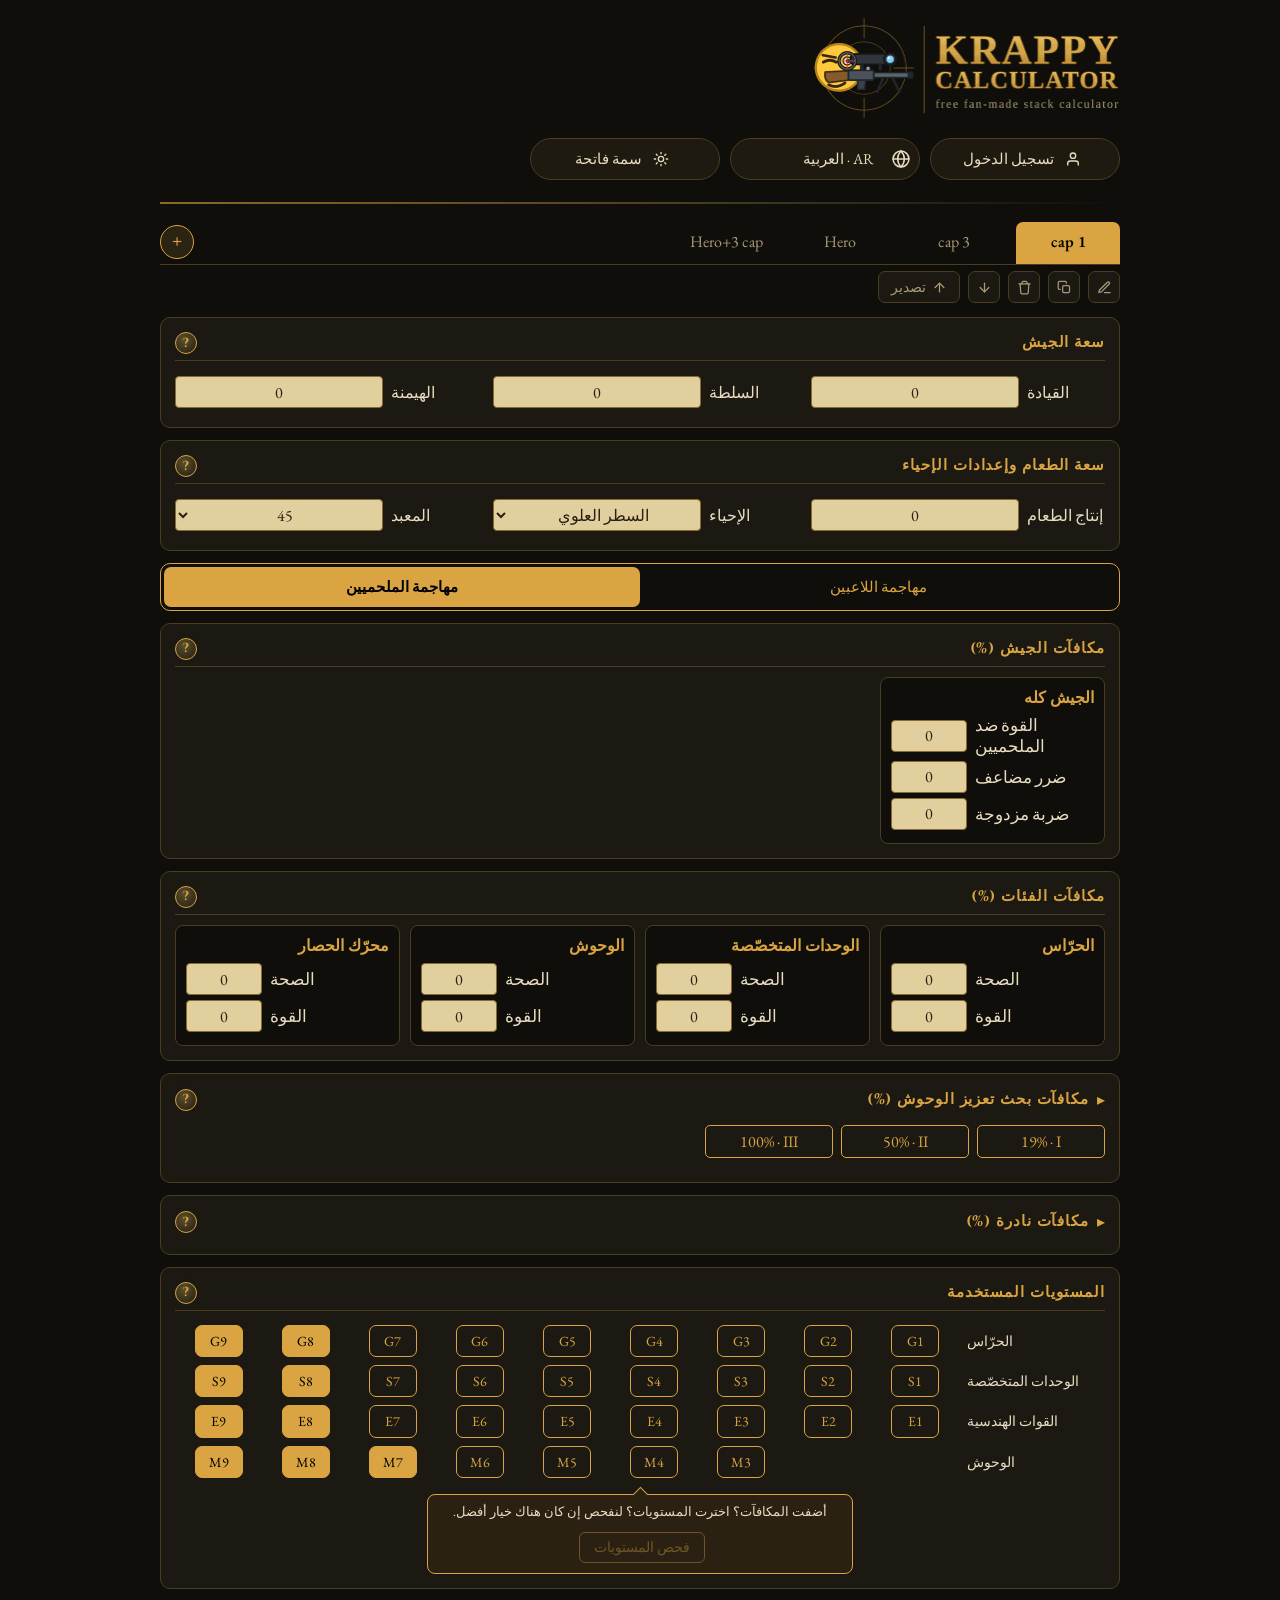
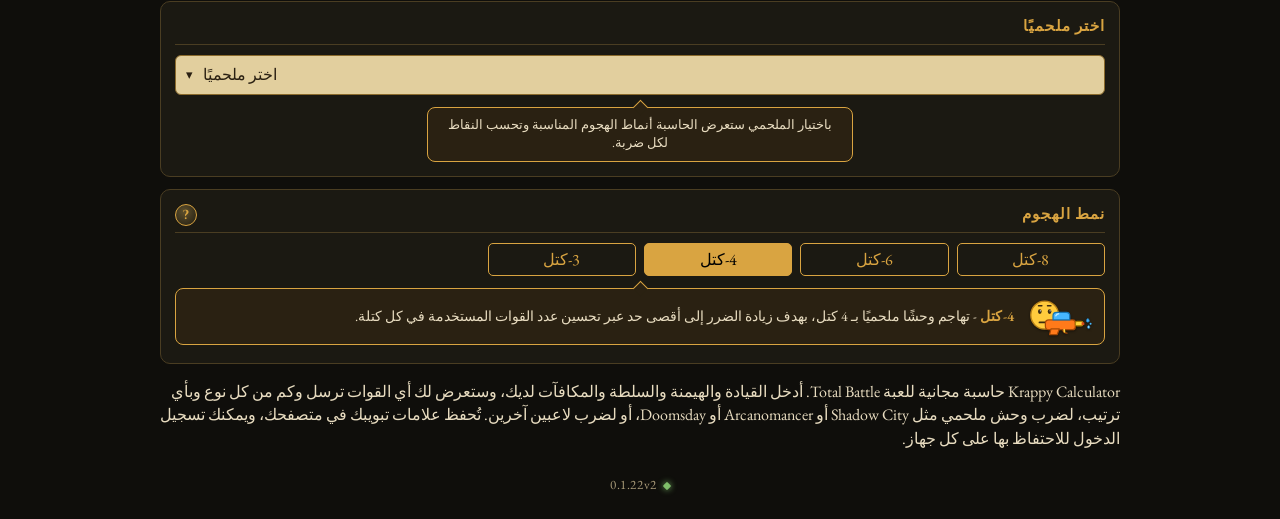
==== ar/index.html @ 8203dc6f "Language pages (/de/, /ru/ ...) with own title, description and intro, hreflang, sitemap and robots " ====
<!DOCTYPE html>
<html lang="ar" dir="rtl" data-pl="1"><head><meta charset="utf-8"><base href="../">
<meta name="viewport" content="width=device-width, initial-scale=1, viewport-fit=cover">
<title>Krappy Calculator – حاسبة ستاك Total Battle</title>
<meta name="description" content="أدق حاسبة للعبة Total Battle: خطّط ستاك جيشك لمحاربة الوحوش الملحمية أو اللاعبين الآخرين. توفّر الوقت والموارد، ومجانية للأبد.">
<meta property="og:type" content="website">
<meta property="og:title" content="Krappy Calculator – حاسبة ستاك Total Battle">
<meta property="og:description" content="أدق حاسبة للعبة Total Battle: خطّط ستاك جيشك لمحاربة الوحوش الملحمية أو اللاعبين الآخرين. توفّر الوقت والموارد، ومجانية للأبد.">
<!--hl--><link rel="canonical" href="https://hracik.github.io/tb-stack-calculator/ar/"><link rel="alternate" hreflang="en" href="https://hracik.github.io/tb-stack-calculator/"><link rel="alternate" hreflang="ru" href="https://hracik.github.io/tb-stack-calculator/ru/"><link rel="alternate" hreflang="de" href="https://hracik.github.io/tb-stack-calculator/de/"><link rel="alternate" hreflang="es" href="https://hracik.github.io/tb-stack-calculator/es/"><link rel="alternate" hreflang="fr" href="https://hracik.github.io/tb-stack-calculator/fr/"><link rel="alternate" hreflang="tr" href="https://hracik.github.io/tb-stack-calculator/tr/"><link rel="alternate" hreflang="pl" href="https://hracik.github.io/tb-stack-calculator/pl/"><link rel="alternate" hreflang="pt" href="https://hracik.github.io/tb-stack-calculator/pt/"><link rel="alternate" hreflang="id" href="https://hracik.github.io/tb-stack-calculator/id/"><link rel="alternate" hreflang="ar" href="https://hracik.github.io/tb-stack-calculator/ar/"><link rel="alternate" hreflang="it" href="https://hracik.github.io/tb-stack-calculator/it/"><link rel="alternate" hreflang="nl" href="https://hracik.github.io/tb-stack-calculator/nl/"><link rel="alternate" hreflang="no" href="https://hracik.github.io/tb-stack-calculator/no/"><link rel="alternate" hreflang="sv" href="https://hracik.github.io/tb-stack-calculator/sv/"><link rel="alternate" hreflang="vi" href="https://hracik.github.io/tb-stack-calculator/vi/"><link rel="alternate" hreflang="x-default" href="https://hracik.github.io/tb-stack-calculator/"><!--/hl-->
<meta name="twitter:card" content="summary">
<meta name="twitter:title" content="Krappy Calculator – حاسبة ستاك Total Battle">
<meta name="twitter:description" content="أدق حاسبة للعبة Total Battle: خطّط ستاك جيشك لمحاربة الوحوش الملحمية أو اللاعبين الآخرين. توفّر الوقت والموارد، ومجانية للأبد.">
<link rel="icon" type="image/png" sizes="64x64" href="[data-uri]">
<link rel="apple-touch-icon" href="[data-uri]">
<link href="https://fonts.googleapis.com/css2?family=Cinzel:wght@600&family=EB+Garamond:wght@400;600&display=swap" rel="stylesheet">
<script>try{if(localStorage.getItem("tb_theme")=="light")document.documentElement.dataset.theme="light"}catch(e){}</script><link rel="stylesheet" href="app.css?v=21.22.0"></head><body><main>
<div class="imp" id="imp" hidden></div>
<header class="hd"><h1><img class="lg" src="[data-uri]" width="309" height="104" alt="Krappy Calculator - free fan-made stack calculator" draggable="false"></h1><button class="mnt" id="mnt" data-act="mnt" aria-label="Menu" aria-expanded="false" aria-controls="menu" hidden><svg class="mni" viewBox="0 0 24 24" width="24" height="24" fill="none" stroke="currentColor" stroke-width="2.2" stroke-linecap="round" aria-hidden="true"><line x1="4" y1="7" x2="20" y2="7"/><line x1="4" y1="12" x2="20" y2="12"/><line x1="4" y1="17" x2="20" y2="17"/></svg><svg class="mnx" viewBox="0 0 24 24" width="24" height="24" fill="none" stroke="currentColor" stroke-width="2.2" stroke-linecap="round" aria-hidden="true"><line x1="6" y1="6" x2="18" y2="18"/><line x1="18" y1="6" x2="6" y2="18"/></svg></button></header>
<nav class="menu" id="menu" hidden><div class="mbar"><span id="menuacct"></span><div class="lgw" data-notr><svg viewBox="0 0 24 24" width="20" height="20" fill="none" stroke="currentColor" stroke-width="1.8" stroke-linecap="round" aria-hidden="true"><circle cx="12" cy="12" r="9.5"/><path d="M2.5 12h19M12 2.5c2.8 3 4 6 4 9.5s-1.2 6.5-4 9.5c-2.8-3-4-6-4-9.5s1.2-6.5 4-9.5z"/></svg><select id="lang" aria-label="Language"><option value="en" selected>English</option></select><button type="button" class="lgb" id="lbtn" data-act="lopen" aria-haspopup="dialog" aria-label="Language"></button></div><button class="nvb thm" type="button" data-act="theme" aria-label="Light theme"><svg viewBox="0 0 24 24" width="16" height="16" fill="none" stroke="currentColor" stroke-width="2" stroke-linecap="round" stroke-linejoin="round" aria-hidden="true"><circle cx="12" cy="12" r="4"/><path d="M12 2v2M12 20v2M4.9 4.9l1.4 1.4M17.7 17.7l1.4 1.4M2 12h2M20 12h2M4.9 19.1l1.4-1.4M17.7 6.3l1.4-1.4"/></svg><span class="nvn">Light theme</span></button><button class="nvb hlp" hidden type="button" data-act="help" aria-haspopup="dialog"><svg viewBox="0 0 24 24" width="16" height="16" fill="none" stroke="currentColor" stroke-width="2" stroke-linecap="round" stroke-linejoin="round" aria-hidden="true"><path d="M21 11.5a8.4 8.4 0 0 1-9 8.4 8.6 8.6 0 0 1-3.6-.8L3 21l1.9-5.4A8.4 8.4 0 1 1 21 11.5z"/></svg><span class="nvn">1-on-1 help</span></button><a class="don" hidden href="https://donate.stripe.com/7sY4gB9Qx8mR4KVae8grS00" target="_blank" rel="noopener noreferrer"><b>♥</b>Donate</a></div></nav>
<hr class="mdv">
<div class="amo" id="hw" hidden><div class="card" id="hp" hidden role="dialog" aria-modal="true" aria-label="1-on-1 help"></div></div>
<div class="amo" id="apw" hidden><div class="card" id="ap" hidden role="dialog" aria-modal="true" aria-label="Account"></div></div>
<div class="amo" id="epw" hidden><div class="card" id="epp" hidden role="dialog" aria-modal="true" aria-label="Choose the epic monster"></div></div>
<div class="amo" id="lgw2" hidden><div class="card" id="lgp" hidden role="dialog" aria-modal="true" aria-label="Choose the language"></div></div>
<div class="amo" id="fmw" hidden><div class="card" id="fmp" hidden role="dialog" aria-modal="true" aria-label="Food capacity &amp; revive settings"></div></div>
<div id="tabrow"><div id="tabs" data-notr></div><button type="button" class="tab add" id="tabadd" data-add="1" data-notr aria-label="New tab">+</button></div><div id="tabtools"></div>
<div class="card" id="xp" hidden></div>
<div class="card" data-help="army"><h2>Army capacity</h2><div class="fg">
<label class="bi"><span>Leadership</span><input id="capA" type="text" inputmode="decimal" value="1875508"></label>
<label class="bi"><span>Authority</span><input id="capU" type="text" inputmode="decimal" value="0"></label>
<label class="bi"><span>Dominance</span><input id="capM" type="text" inputmode="decimal" value="330943"></label>
</div></div>
<div class="card" data-help="food"><h2>Food capacity &amp; revive settings</h2><div class="fg">
<label class="bi"><span>Food prod.</span><input id="foodP" type="text" inputmode="decimal" value="0"></label>
<label class="bi" id="revl"><span>Revive</span><select id="revm"><option value="none">None</option><option value="top" selected>Top line</option><option value="mon">Monsters only</option><option value="montop">Monsters and top line</option><option value="all">All</option></select></label>
<label class="bi" id="templl"><span>Temple</span><select id="temple"><option value="0">0</option><option value="1">1</option><option value="2">2</option><option value="3">3</option><option value="4">4</option><option value="5">5</option><option value="6">6</option><option value="7">7</option><option value="8">8</option><option value="9">9</option><option value="10">10</option><option value="11">11</option><option value="12">12</option><option value="13">13</option><option value="14">14</option><option value="15">15</option><option value="16">16</option><option value="17">17</option><option value="18">18</option><option value="19">19</option><option value="20">20</option><option value="21">21</option><option value="22">22</option><option value="23">23</option><option value="24">24</option><option value="25">25</option><option value="26">26</option><option value="27">27</option><option value="28">28</option><option value="29">29</option><option value="30">30</option><option value="31">31</option><option value="32">32</option><option value="33">33</option><option value="34">34</option><option value="35">35</option><option value="36">36</option><option value="37">37</option><option value="38">38</option><option value="39">39</option><option value="40">40</option><option value="41">41</option><option value="42">42</option><option value="43">43</option><option value="44">44</option><option value="45" selected>45</option></select></label></div></div>

<div class="atk" id="atk"><button type="button" class="ab" data-a="epics">Attack epics</button><button type="button" class="ab" data-a="players">Attack players</button></div>
<div class="card" data-help="bonx"><h2>Army bonuses (%)</h2><div class="bg" id="bonx"></div></div>
<div class="card" data-help="bon"><h2>Category bonuses (%)</h2><div class="bg" id="bon"></div></div>

<details class="card" data-help="mb"><summary><h2>Monster boost research bonuses (%)</h2><div class="mbb"><div class="pbrow"><button class="tg pb" data-p="19" data-dh="0">I · 19%</button><button class="tg pb" data-p="50" data-dh="0">II · 50%</button><button class="tg pb" data-p="100" data-dh="5">III · 100%</button></div></div></summary>
<div class="bg" id="mb"></div>
</details>
<details class="card" data-help="rare"><summary><h2>Rare bonuses (%)</h2></summary><div class="rh">Special troop type bonuses</div><div class="bg" id="spb"></div><div class="rh">Category bonuses</div><div class="bg" id="rare"></div><div class="rh">Combat type bonuses</div><div class="bg" id="sb"></div></details>

<div class="card" data-help="tiers"><h2>Tiers to use</h2><div class="sc"><table class="tt" id="tiers"></table></div>
<div class="tcw"><p class="tct">Bonuses added? Tiers picked? Let's check if there is a better option.</p><button type="button" class="tg tc">Tier check</button><div id="tca" class="tca" aria-live="polite"></div></div>
</div>

<div class="card" id="ecard"><h2>Choose epic</h2><select id="epic" hidden></select><button type="button" class="epsel" id="ebtn" data-act="eopen"></button><div class="tcw"><p class="tct">By choosing the epic the calculator will show you suitable attack modes and will calculate points per hit.</p></div></div>
<div class="card" data-help="mode"><h2>Attack mode</h2>
<input type="hidden" id="enemy" value="4">
<input type="hidden" id="mode" value="max">
<div class="mrow" id="mrE"><button class="tg eb" data-e="8">8-stack</button><button class="tg eb" data-e="6">6-stack</button><button class="tg eb" data-e="4">4-stack</button><button class="tg eb" data-e="3">3-stack</button><button class="tg cm" data-m="kill">Killshot</button></div>
<div class="mrow" id="mrP" hidden><button class="tg cm" data-m="cp">CP kill</button><button class="tg cm" data-m="cpd">CP death</button><button class="tg cm" data-m="ovo">One v. One</button><button class="tg cm" data-m="pvpmax">Max damage</button><button class="tg cm" data-m="ren">Renegades</button></div>
<div id="mics" hidden><span data-i="reg"><svg xmlns="http://www.w3.org/2000/svg" viewBox="0 0 92 56" class="mi" aria-hidden="true" focusable="false"><circle cx="24" cy="26" r="20" fill="#FFCB3D" stroke="#B9831A" stroke-width="2"/><ellipse cx="17" cy="21" rx="2.6" ry="3.4" fill="#3a2a10"/><ellipse cx="31" cy="21" rx="2.6" ry="3.4" fill="#3a2a10"/><circle cx="17.8" cy="19.8" r="0.9" fill="#fff"/><circle cx="31.8" cy="19.8" r="0.9" fill="#fff"/><path d="M15 12.5 h5 M28 12.5 h5" stroke="#3a2a10" stroke-width="2" stroke-linecap="round"/><path d="M16.5 36.5 h15" stroke="#3a2a10" stroke-width="2.6" stroke-linecap="round"/><path d="M30 33 h34 q4 0 4 4 v6 q0 4 -4 4 h-34 q-5 0 -5 -5 v-4 q0 -5 5 -5 z" fill="#ff7a1a" stroke="#a84a05" stroke-width="1.8" stroke-linejoin="round"/><path d="M36 33 v-6 q0 -5 5 -5 h14 q5 0 5 5 v6 z" fill="#46b7ff" stroke="#1673b0" stroke-width="1.8" stroke-linejoin="round"/><path d="M40 27 q1 -3 4 -3" fill="none" stroke="#bfe9ff" stroke-width="2" stroke-linecap="round"/><path d="M42 33 v-5 m6 5 v-5 m6 5 v-5" stroke="#1673b0" stroke-width="0" /><rect x="68" y="35" width="11" height="6.5" rx="2.5" fill="#ffd23a" stroke="#a87a05" stroke-width="1.6"/><rect x="77" y="36.2" width="4" height="4.2" rx="1" fill="#d94a1a"/><path d="M33 48 h12 l-3 8 h-11 z" fill="#ff7a1a" stroke="#a84a05" stroke-width="1.8" stroke-linejoin="round" transform="translate(0,-2)"/><path d="M50 47 q1 5 6 5" fill="none" stroke="#a84a05" stroke-width="2" stroke-linecap="round"/><path d="M52 47 l0.5 3" stroke="#ffd23a" stroke-width="2.4" stroke-linecap="round"/><path d="M84 33 q2 -4 4 0 q1 3 -2 3.2 q-3 -.2 -2 -3.2 z" fill="#46b7ff" stroke="#1673b0" stroke-width="1"/><path d="M85.5 42.5 q1.6 -3.4 3.4 0 q.8 2.6 -1.7 2.8 q-2.5 -.2 -1.7 -2.8 z" fill="#8fd6ff" stroke="#1673b0" stroke-width="1"/><circle cx="90" cy="38.5" r="1.4" fill="#46b7ff"/></svg></span><span data-i="sn"><svg xmlns="http://www.w3.org/2000/svg" viewBox="0 0 92 56" class="mi" aria-hidden="true" focusable="false"><circle cx="24" cy="26" r="20" fill="#FFCB3D" stroke="#B9831A" stroke-width="2"/><path d="M10.5 21.5 q5.5 -3.2 11 0" fill="none" stroke="#3a2a10" stroke-width="2.6" stroke-linecap="round"/><path d="M10 15.5 l11 2" stroke="#3a2a10" stroke-width="2.2" stroke-linecap="round"/><circle cx="31" cy="20.5" r="3.4" fill="#fff" stroke="#3a2a10" stroke-width="1.2"/><circle cx="31.6" cy="20.5" r="1.9" fill="#222"/><path d="M15 41 q7 3.5 14 -1.5" fill="none" stroke="#3a2a10" stroke-width="2.4" stroke-linecap="round"/><path d="M12 30 L32 29 L32 37 L16 39 Q11 38 12 30 Z" fill="#8a5a2b" stroke="#4a2f14" stroke-width="1.5" stroke-linejoin="round"/><rect x="32" y="28.5" width="22" height="8.5" rx="1.5" fill="#4b525a" stroke="#22262b" stroke-width="1.5"/><rect x="54" y="30.5" width="31" height="4.2" rx="1" fill="#5d656e" stroke="#22262b" stroke-width="1.3"/><rect x="83" y="29.5" width="5" height="6.2" rx="1" fill="#22262b"/><path d="M40 37 h7 l-1 8 h-6 z" fill="#3a4047" stroke="#22262b" stroke-width="1.3" stroke-linejoin="round"/><circle cx="49" cy="27" r="2" fill="#9aa3ad" stroke="#22262b" stroke-width="1"/><path d="M62 35 l-5 12 M70 35 l6 12" stroke="#22262b" stroke-width="2.2" stroke-linecap="round"/><rect x="34" y="14.5" width="34" height="9" rx="3" fill="#2f353c" stroke="#15181b" stroke-width="1.5"/><rect x="42" y="23.5" width="3" height="5" fill="#22262b"/><rect x="58" y="23.5" width="3" height="5" fill="#22262b"/><circle cx="68" cy="19" r="5.2" fill="#2f353c" stroke="#15181b" stroke-width="1.5"/><circle cx="68" cy="19" r="3.2" fill="#7fd3ff"/><circle cx="66.8" cy="17.8" r="1" fill="#fff" opacity=".85"/><circle cx="31" cy="20.5" r="7" fill="none" stroke="#15181b" stroke-width="3"/><circle cx="31" cy="20.5" r="7" fill="none" stroke="#5b636c" stroke-width="1"/><path d="M31 14 v13 M24.5 20.5 h13" stroke="#e23b3b" stroke-width="0.8" opacity=".9"/></svg></span><span data-i="pv1"><svg xmlns="http://www.w3.org/2000/svg" viewBox="0 0 92 56" class="mi" aria-hidden="true" focusable="false"><g><g transform="rotate(5 15 28)"><circle cx="15" cy="28" r="13" fill="#FFCB3D" stroke="#B9831A" stroke-width="2"/><path d="M5.8 19.6 l7.4 3.2" stroke="#3a2a10" stroke-width="2.1" stroke-linecap="round"/><path d="M17.4 22.9 l7.6 -3.2" stroke="#3a2a10" stroke-width="2.1" stroke-linecap="round"/><circle cx="10.2" cy="26.2" r="3.5" fill="#fff" stroke="#3a2a10" stroke-width="1.2"/><circle cx="11.5" cy="26.6" r="1.5" fill="#222"/><circle cx="20.2" cy="26.2" r="3.5" fill="#fff" stroke="#3a2a10" stroke-width="1.2"/><circle cx="21.5" cy="26.6" r="1.5" fill="#222"/><path d="M8.5 33.6 h13 q-.9 4.4 -6.5 4.4 q-5.6 0 -6.5 -4.4 z" fill="#7a1e1e" stroke="#3a2a10" stroke-width="1.5" stroke-linejoin="round"/><path d="M9.9 34.8 h10.2 q-.6 1.9 -1.6 1.9 h-7 q-1 0 -1.6 -1.9 z" fill="#fff"/></g><path d="M27 37 h6.4 l-1.6 9 h-5.4 z" fill="#3a4047" stroke="#22262b" stroke-width="1.3" stroke-linejoin="round"/><rect x="24" y="29.5" width="18" height="7.5" rx="1.7" fill="#4b525a" stroke="#22262b" stroke-width="1.5"/><rect x="41" y="31.2" width="4.2" height="4" rx=".9" fill="#5d656e" stroke="#22262b" stroke-width="1.1"/><path d="M27 31.4 h11" stroke="#7b848e" stroke-width="1.2" stroke-linecap="round"/></g><g transform="translate(92 0) scale(-1 1)"><g><circle cx="15" cy="28" r="13" fill="#FFCB3D" stroke="#B9831A" stroke-width="2"/><path d="M6.8 21.4 h6.8 M16.4 21.4 h6.8" stroke="#3a2a10" stroke-width="1.9" stroke-linecap="round"/><circle cx="10.2" cy="26.2" r="3.5" fill="#fff" stroke="#3a2a10" stroke-width="1.2"/><circle cx="8.9" cy="27.5" r="1.5" fill="#222"/><path d="M6.699999999999999 26.2 a3.5 3.5 0 0 1 7 0 z" fill="#FFCB3D" stroke="#3a2a10" stroke-width="1.2" stroke-linejoin="round"/><circle cx="20.2" cy="26.2" r="3.5" fill="#fff" stroke="#3a2a10" stroke-width="1.2"/><circle cx="18.9" cy="27.5" r="1.5" fill="#222"/><path d="M16.7 26.2 a3.5 3.5 0 0 1 7 0 z" fill="#FFCB3D" stroke="#3a2a10" stroke-width="1.2" stroke-linejoin="round"/><path d="M10.5 35.2 q4.5 -.7 9 .3" fill="none" stroke="#3a2a10" stroke-width="2" stroke-linecap="round"/></g><path d="M27 37 h6.4 l-1.6 9 h-5.4 z" fill="#e0559a" stroke="#8a2556" stroke-width="1.3" stroke-linejoin="round"/><rect x="24" y="29.5" width="14" height="7.5" rx="3" fill="#ff7fb7" stroke="#8a2556" stroke-width="1.5"/><rect x="28" y="25.2" width="6.4" height="4.8" rx="1.3" fill="#7fd6ff" stroke="#1673b0" stroke-width="1.2"/><circle cx="41.8" cy="33.2" r="3.9" fill="none" stroke="#46b7ff" stroke-width="1.7"/><path d="M38 33.2 h0" stroke="#8a2556" stroke-width="1.5"/></g><g><path d="M51.8 34.6 L48.8 34.7 L49.0 37.7 L47.0 35.4 L44.8 37.4 L45.4 34.4 L42.5 33.9 L45.1 32.5 L43.7 29.9 L46.4 31.2 L47.6 28.4 L48.3 31.3 L51.2 30.5 L49.4 32.9 Z" fill="#ffe45a" stroke="#ff7a1a" stroke-width="1" stroke-linejoin="round"/></g><circle cx="49" cy="25.5" r="2.8" fill="#bfe9ff" fill-opacity=".35" stroke="#46b7ff" stroke-width="1.1"/><circle cx="48.0" cy="24.4" r="0.8" fill="#fff"/><circle cx="44.5" cy="20.5" r="2.1" fill="#bfe9ff" fill-opacity=".35" stroke="#46b7ff" stroke-width="1.1"/><circle cx="43.8" cy="19.7" r="0.6" fill="#fff"/><circle cx="50.5" cy="18.5" r="1.5" fill="#bfe9ff" fill-opacity=".35" stroke="#46b7ff" stroke-width="1.1"/><circle cx="50.0" cy="17.9" r="0.4" fill="#fff"/><circle cx="48.5" cy="42" r="2.4" fill="#bfe9ff" fill-opacity=".35" stroke="#46b7ff" stroke-width="1.1"/><circle cx="47.7" cy="41.0" r="0.7" fill="#fff"/><circle cx="44" cy="47" r="1.6" fill="#bfe9ff" fill-opacity=".35" stroke="#46b7ff" stroke-width="1.1"/><circle cx="43.4" cy="46.4" r="0.4" fill="#fff"/></svg></span><span data-i="pvm"><svg xmlns="http://www.w3.org/2000/svg" viewBox="0 0 92 56" class="mi" aria-hidden="true" focusable="false"><g><g transform="rotate(5 15 28)"><circle cx="15" cy="28" r="13" fill="#FFCB3D" stroke="#B9831A" stroke-width="2"/><path d="M5.8 19.6 l7.4 3.2" stroke="#3a2a10" stroke-width="2.1" stroke-linecap="round"/><path d="M17.4 22.9 l7.6 -3.2" stroke="#3a2a10" stroke-width="2.1" stroke-linecap="round"/><circle cx="10.2" cy="26.2" r="3.5" fill="#fff" stroke="#3a2a10" stroke-width="1.2"/><circle cx="11.5" cy="26.6" r="1.5" fill="#222"/><circle cx="20.2" cy="26.2" r="3.5" fill="#fff" stroke="#3a2a10" stroke-width="1.2"/><circle cx="21.5" cy="26.6" r="1.5" fill="#222"/><path d="M8.5 33.6 h13 q-.9 4.4 -6.5 4.4 q-5.6 0 -6.5 -4.4 z" fill="#7a1e1e" stroke="#3a2a10" stroke-width="1.5" stroke-linejoin="round"/><path d="M9.9 34.8 h10.2 q-.6 1.9 -1.6 1.9 h-7 q-1 0 -1.6 -1.9 z" fill="#fff"/></g><path d="M27 37 h6.4 l-1.6 9 h-5.4 z" fill="#3a4047" stroke="#22262b" stroke-width="1.3" stroke-linejoin="round"/><rect x="24" y="29.5" width="18" height="7.5" rx="1.7" fill="#4b525a" stroke="#22262b" stroke-width="1.5"/><rect x="41" y="31.2" width="4.2" height="4" rx=".9" fill="#5d656e" stroke="#22262b" stroke-width="1.1"/><path d="M27 31.4 h11" stroke="#7b848e" stroke-width="1.2" stroke-linecap="round"/></g><g transform="translate(92 0) scale(-1 1)"><g transform="rotate(5 15 28)"><circle cx="15" cy="28" r="13" fill="#FFCB3D" stroke="#B9831A" stroke-width="2"/><path d="M5.8 19.6 l7.4 3.2" stroke="#3a2a10" stroke-width="2.1" stroke-linecap="round"/><path d="M17.4 22.9 l7.6 -3.2" stroke="#3a2a10" stroke-width="2.1" stroke-linecap="round"/><circle cx="10.2" cy="26.2" r="3.5" fill="#fff" stroke="#3a2a10" stroke-width="1.2"/><circle cx="11.5" cy="26.6" r="1.5" fill="#222"/><circle cx="20.2" cy="26.2" r="3.5" fill="#fff" stroke="#3a2a10" stroke-width="1.2"/><circle cx="21.5" cy="26.6" r="1.5" fill="#222"/><path d="M8.5 33.6 h13 q-.9 4.4 -6.5 4.4 q-5.6 0 -6.5 -4.4 z" fill="#7a1e1e" stroke="#3a2a10" stroke-width="1.5" stroke-linejoin="round"/><path d="M9.9 34.8 h10.2 q-.6 1.9 -1.6 1.9 h-7 q-1 0 -1.6 -1.9 z" fill="#fff"/></g><path d="M27 37 h6.4 l-1.6 9 h-5.4 z" fill="#3a4047" stroke="#22262b" stroke-width="1.3" stroke-linejoin="round"/><rect x="24" y="29.5" width="18" height="7.5" rx="1.7" fill="#4b525a" stroke="#22262b" stroke-width="1.5"/><rect x="41" y="31.2" width="4.2" height="4" rx=".9" fill="#5d656e" stroke="#22262b" stroke-width="1.1"/><path d="M27 31.4 h11" stroke="#7b848e" stroke-width="1.2" stroke-linecap="round"/></g><path d="M46 21.5 L46 26 M46 40.5 L46 45 M40.5 23.5 L42.8 27.2 M51.5 23.5 L49.2 27.2 M40.5 43 L42.8 39.3 M51.5 43 L49.2 39.3" stroke="#ff7a1a" stroke-width="1.9" stroke-linecap="round" fill="none"/><circle cx="46" cy="20.3" r="1.4" fill="#ffd23a"/><circle cx="46" cy="46.2" r="1.4" fill="#ffd23a"/><g><path d="M51.8 34.6 L48.8 34.7 L49.0 37.7 L47.0 35.4 L44.8 37.4 L45.4 34.4 L42.5 33.9 L45.1 32.5 L43.7 29.9 L46.4 31.2 L47.6 28.4 L48.3 31.3 L51.2 30.5 L49.4 32.9 Z" fill="#ffe45a" stroke="#ff7a1a" stroke-width="1" stroke-linejoin="round"/></g><g transform="translate(92 0) scale(-1 1)"><path d="M51.8 34.6 L48.8 34.7 L49.0 37.7 L47.0 35.4 L44.8 37.4 L45.4 34.4 L42.5 33.9 L45.1 32.5 L43.7 29.9 L46.4 31.2 L47.6 28.4 L48.3 31.3 L51.2 30.5 L49.4 32.9 Z" fill="#ffe45a" stroke="#ff7a1a" stroke-width="1" stroke-linejoin="round"/></g></svg></span></div>
<div class="mdi" id="mdi" role="note" hidden></div>
<div id="renlv" hidden><div class="fg"><label class="bi" id="renll"><span>Level</span><select id="renLv"><option value="">-</option><option value="1">1</option><option value="2">2</option><option value="3">3</option><option value="4">4</option><option value="5">5</option><option value="6">6</option><option value="7">7</option><option value="8">8</option><option value="9">9</option><option value="10">10</option><option value="11">11</option><option value="12">12</option><option value="13">13</option><option value="14">14</option><option value="15">15</option><option value="16">16</option><option value="17">17</option><option value="18">18</option><option value="19">19</option><option value="20">20</option><option value="21">21</option><option value="22">22</option><option value="23">23</option><option value="24">24</option><option value="25">25</option><option value="26">26</option><option value="27">27</option><option value="28">28</option><option value="29">29</option><option value="30">30</option><option value="31">31</option><option value="32">32</option><option value="33">33</option><option value="34">34</option><option value="35">35</option><option value="36">36</option><option value="37">37</option><option value="38">38</option><option value="39">39</option><option value="40">40</option><option value="41">41</option><option value="42">42</option><option value="43">43</option><option value="44">44</option><option value="45">45</option></select></label><div class="mu" id="renlt"></div></div></div>
</div>

<div class="card" data-help="res"><h2><span id="rtitle">Calculation</span></h2>
<div id="theo" hidden>
<div id="tintro"></div>
<div class="trow"><button type="button" id="tgo">Find stacks</button><button type="button" id="tdp">Search deeper</button><button type="button" id="ttc">Rank tier choices</button></div>
<div id="tpr" hidden><div class="tpb"><i id="tpi"></i></div><span id="tps"></span></div>
<div id="tres"></div><div id="ttab"></div></div>
<div id="rsm"></div>
<div id="osd" class="ctl"><div class="mu">Battle in detail</div><div class="obrow"><button type="button" class="tg ob" data-o="die" aria-expanded="false">Target order</button><button type="button" class="tg ob" data-o="hit" aria-expanded="false">Strike order</button><button type="button" class="tg ob" data-o="rep" aria-expanded="false">Battle report</button></div>
<div class="ol sbx" id="os" hidden></div><div class="sbx" id="ho" hidden></div><div class="sbx" id="br" hidden></div></div>
<div class="ctl"><div class="mu">View</div><div class="pbrow"><button type="button" class="tg vb" data-v="grouped">Grouped</button><button type="button" class="tg vb" data-v="mobile">Mobile</button><button type="button" class="tg vb" data-v="computer">Computer</button></div></div>
<div class="ctl"><div class="mu">Action</div><input type="hidden" id="shw" value="hit"><div class="pbrow"><button type="button" class="tg vb sb" data-sh="hit">Hitting</button><button type="button" class="tg vb sb" data-sh="train">Preparation</button><button type="button" class="tg vb" id="cmpbtn" aria-pressed="false">Compare</button></div><div id="prepw" class="pw" hidden></div></div>
<div id="res"></div>
<div class="card cmin" id="cmpc" hidden><div class="pw cmbub"><p class="cmh">Compare your current stacks with the Krappy ones. Type the units of your own stacks, or upload screenshots from the in-game battle report showing all of them, and see the differences.</p><button type="button" id="cmpshot" class="cmup" aria-label="Read the unit numbers from screenshots"><svg viewBox="0 0 24 24" width="16" height="16" fill="none" stroke="currentColor" stroke-width="2" stroke-linecap="round" stroke-linejoin="round" aria-hidden="true"><path d="M4 8V6a2 2 0 0 1 2-2h2M16 4h2a2 2 0 0 1 2 2v2M20 16v2a2 2 0 0 1-2 2h-2M8 20H6a2 2 0 0 1-2-2v-2"/><path d="M8.5 9.5h7a1 1 0 0 1 1 1v4.5a1 1 0 0 1-1 1h-7a1 1 0 0 1-1-1v-4.5a1 1 0 0 1 1-1z"/><circle cx="12" cy="12.6" r="1.6"/><path d="M10.2 9.5l.5-1h2.6l.5 1"/></svg><span>Upload screenshots</span></button></div><input type="file" id="cmpfile" accept="image/*" multiple hidden><div class="mu cmst" id="cmpst"></div><div class="cmpg" id="cmpg" hidden><i></i></div><div id="cmpb"></div><div id="cmpr"></div></div></div>

<div class="mod" id="tcm" hidden><div role="dialog" aria-modal="true" aria-labelledby="tct"><h2 id="tct">Tier check</h2><div id="tcb"></div><div class="btnr"><button type="button" id="tcx" class="tcx">Close</button></div></div></div>
<!--intro--><section class="seo" data-notr><p>Krappy Calculator حاسبة مجانية للعبة Total Battle. أدخل القيادة والهيمنة والسلطة والمكافآت لديك، وستعرض لك أي القوات ترسل وكم من كل نوع وبأي ترتيب، لضرب وحش ملحمي مثل Shadow City أو Arcanomancer أو Doomsday، أو لضرب لاعبين آخرين. تُحفظ علامات تبويبك في متصفحك، ويمكنك تسجيل الدخول للاحتفاظ بها على كل جهاز.</p></section><!--/intro-->
<footer class="ft"><span id="appver" class="ver"></span></footer>
<script src="app.js?v=21.22.0"></script></main><script src="i18n.js?v=21.22.0"></script></body></html>
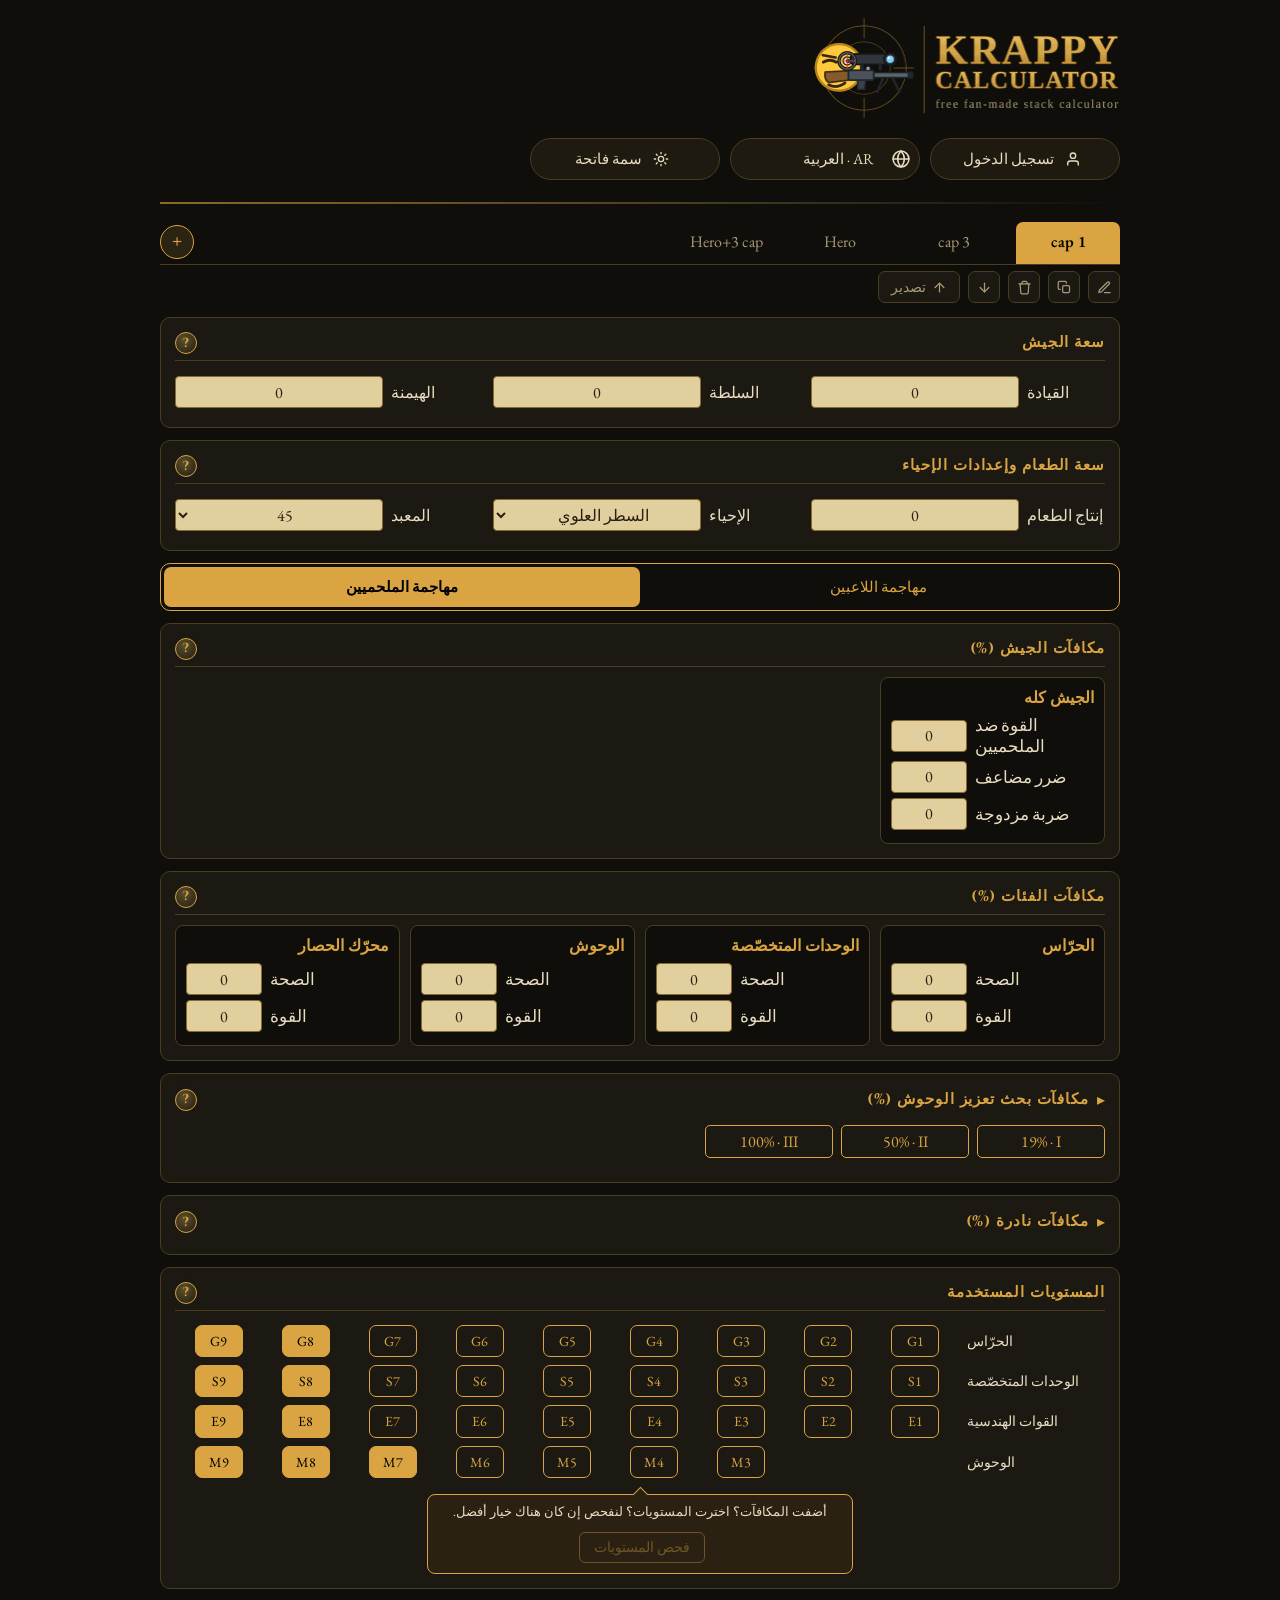
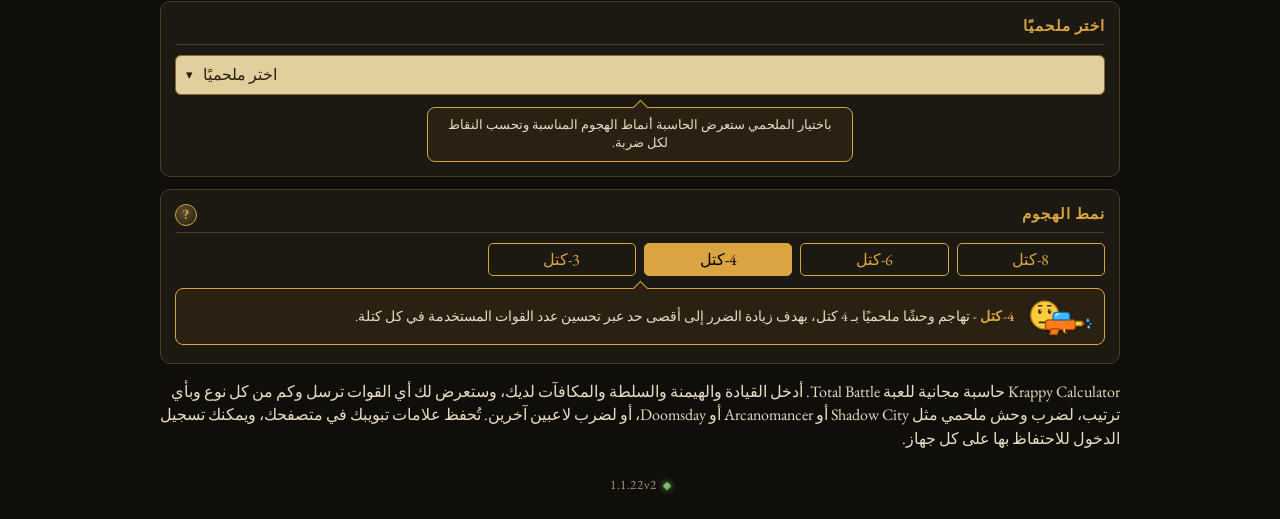
==== commit ad2d1471: "Wear-down army (double strike / double damage) is now a field of each epic; Shadow City 30 % / 44 % " ====
--- a/ar/index.html
+++ b/ar/index.html
@@ -13,7 +13,7 @@
 <link rel="icon" type="image/png" sizes="64x64" href="[data-uri]">
 <link rel="apple-touch-icon" href="[data-uri]">
 <link href="https://fonts.googleapis.com/css2?family=Cinzel:wght@600&family=EB+Garamond:wght@400;600&display=swap" rel="stylesheet">
-<script>try{if(localStorage.getItem("tb_theme")=="light")document.documentElement.dataset.theme="light"}catch(e){}</script><link rel="stylesheet" href="app.css?v=21.22.0"></head><body><main>
+<script>try{if(localStorage.getItem("tb_theme")=="light")document.documentElement.dataset.theme="light"}catch(e){}</script><link rel="stylesheet" href="app.css?v=21.22.1"></head><body><main>
 <div class="imp" id="imp" hidden></div>
 <header class="hd"><h1><img class="lg" src="[data-uri]" width="309" height="104" alt="Krappy Calculator - free fan-made stack calculator" draggable="false"></h1><button class="mnt" id="mnt" data-act="mnt" aria-label="Menu" aria-expanded="false" aria-controls="menu" hidden><svg class="mni" viewBox="0 0 24 24" width="24" height="24" fill="none" stroke="currentColor" stroke-width="2.2" stroke-linecap="round" aria-hidden="true"><line x1="4" y1="7" x2="20" y2="7"/><line x1="4" y1="12" x2="20" y2="12"/><line x1="4" y1="17" x2="20" y2="17"/></svg><svg class="mnx" viewBox="0 0 24 24" width="24" height="24" fill="none" stroke="currentColor" stroke-width="2.2" stroke-linecap="round" aria-hidden="true"><line x1="6" y1="6" x2="18" y2="18"/><line x1="18" y1="6" x2="6" y2="18"/></svg></button></header>
 <nav class="menu" id="menu" hidden><div class="mbar"><span id="menuacct"></span><div class="lgw" data-notr><svg viewBox="0 0 24 24" width="20" height="20" fill="none" stroke="currentColor" stroke-width="1.8" stroke-linecap="round" aria-hidden="true"><circle cx="12" cy="12" r="9.5"/><path d="M2.5 12h19M12 2.5c2.8 3 4 6 4 9.5s-1.2 6.5-4 9.5c-2.8-3-4-6-4-9.5s1.2-6.5 4-9.5z"/></svg><select id="lang" aria-label="Language"><option value="en" selected>English</option></select><button type="button" class="lgb" id="lbtn" data-act="lopen" aria-haspopup="dialog" aria-label="Language"></button></div><button class="nvb thm" type="button" data-act="theme" aria-label="Light theme"><svg viewBox="0 0 24 24" width="16" height="16" fill="none" stroke="currentColor" stroke-width="2" stroke-linecap="round" stroke-linejoin="round" aria-hidden="true"><circle cx="12" cy="12" r="4"/><path d="M12 2v2M12 20v2M4.9 4.9l1.4 1.4M17.7 17.7l1.4 1.4M2 12h2M20 12h2M4.9 19.1l1.4-1.4M17.7 6.3l1.4-1.4"/></svg><span class="nvn">Light theme</span></button><button class="nvb hlp" hidden type="button" data-act="help" aria-haspopup="dialog"><svg viewBox="0 0 24 24" width="16" height="16" fill="none" stroke="currentColor" stroke-width="2" stroke-linecap="round" stroke-linejoin="round" aria-hidden="true"><path d="M21 11.5a8.4 8.4 0 0 1-9 8.4 8.6 8.6 0 0 1-3.6-.8L3 21l1.9-5.4A8.4 8.4 0 1 1 21 11.5z"/></svg><span class="nvn">1-on-1 help</span></button><a class="don" hidden href="https://donate.stripe.com/7sY4gB9Qx8mR4KVae8grS00" target="_blank" rel="noopener noreferrer"><b>♥</b>Donate</a></div></nav>
@@ -76,4 +76,4 @@
 <div class="mod" id="tcm" hidden><div role="dialog" aria-modal="true" aria-labelledby="tct"><h2 id="tct">Tier check</h2><div id="tcb"></div><div class="btnr"><button type="button" id="tcx" class="tcx">Close</button></div></div></div>
 <!--intro--><section class="seo" data-notr><p>Krappy Calculator حاسبة مجانية للعبة Total Battle. أدخل القيادة والهيمنة والسلطة والمكافآت لديك، وستعرض لك أي القوات ترسل وكم من كل نوع وبأي ترتيب، لضرب وحش ملحمي مثل Shadow City أو Arcanomancer أو Doomsday، أو لضرب لاعبين آخرين. تُحفظ علامات تبويبك في متصفحك، ويمكنك تسجيل الدخول للاحتفاظ بها على كل جهاز.</p></section><!--/intro-->
 <footer class="ft"><span id="appver" class="ver"></span></footer>
-<script src="app.js?v=21.22.0"></script></main><script src="i18n.js?v=21.22.0"></script></body></html>
+<script src="app.js?v=21.22.1"></script></main><script src="i18n.js?v=21.22.1"></script></body></html>
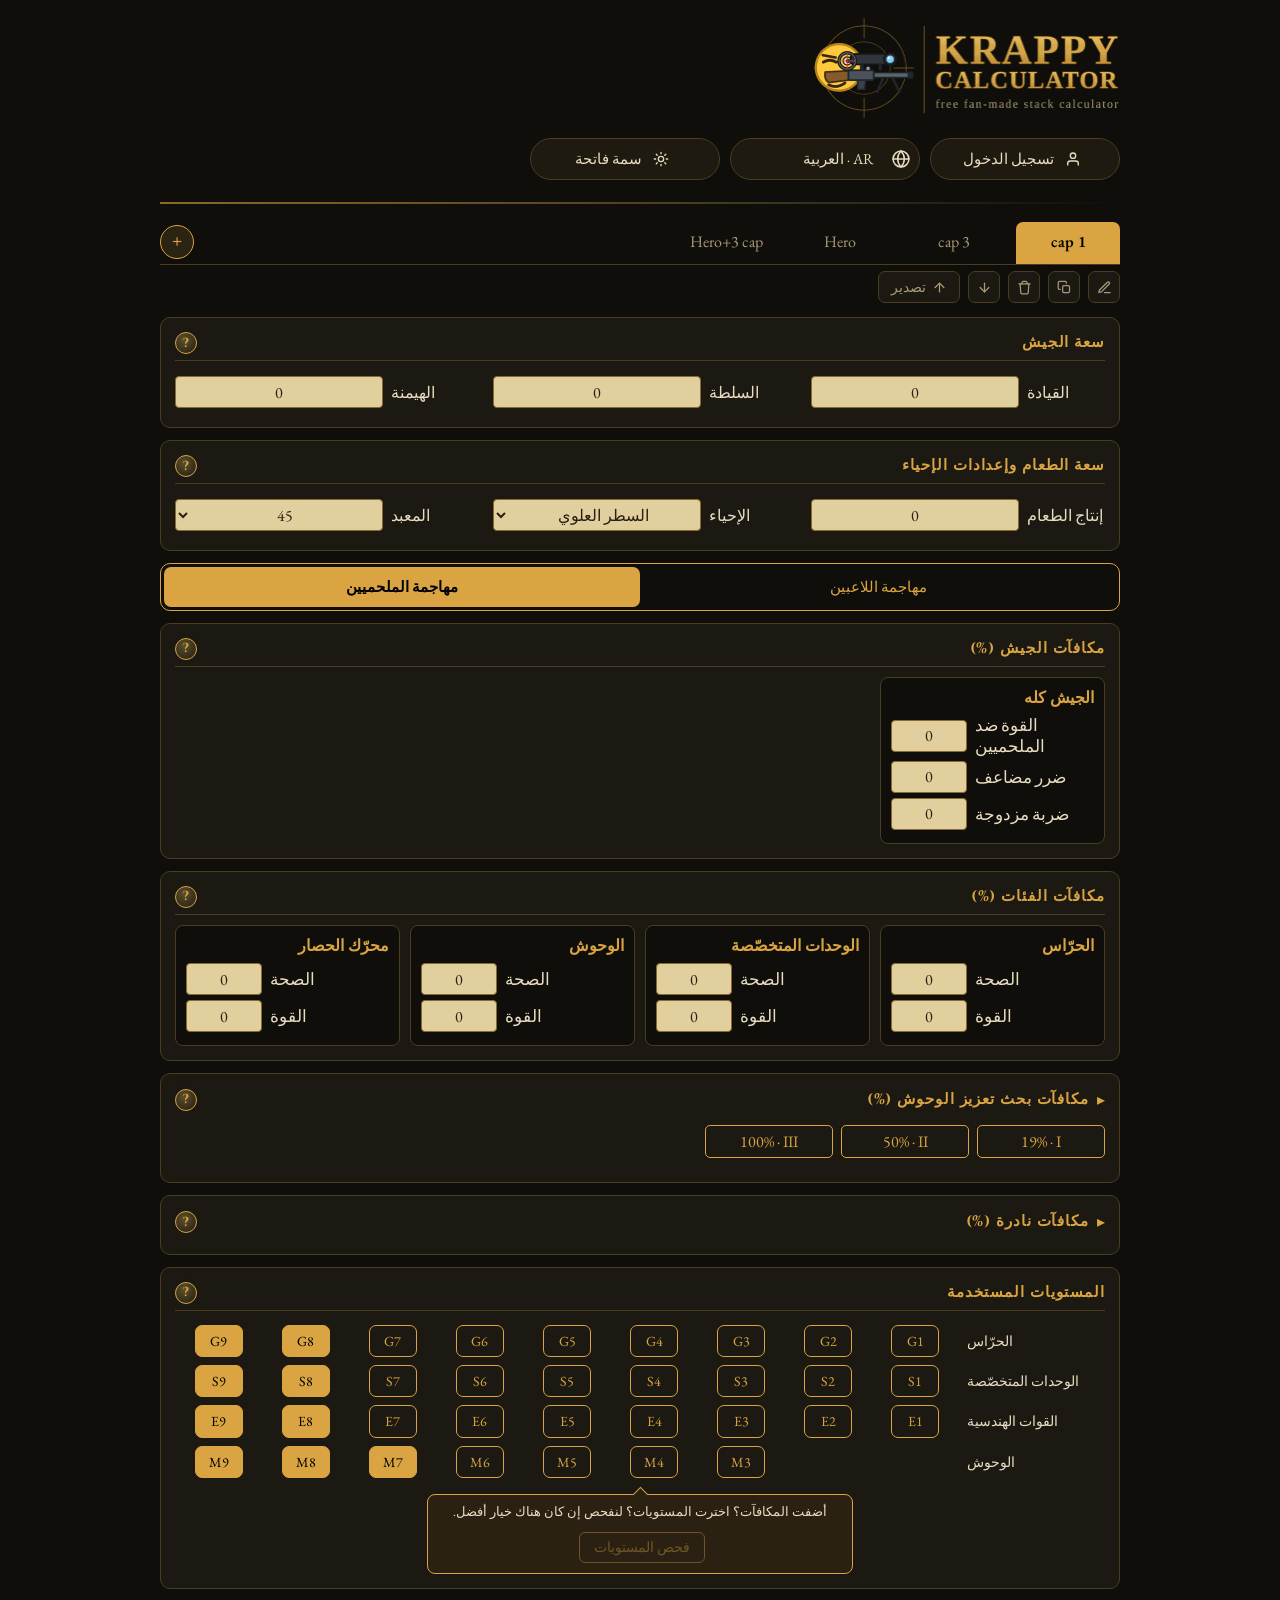
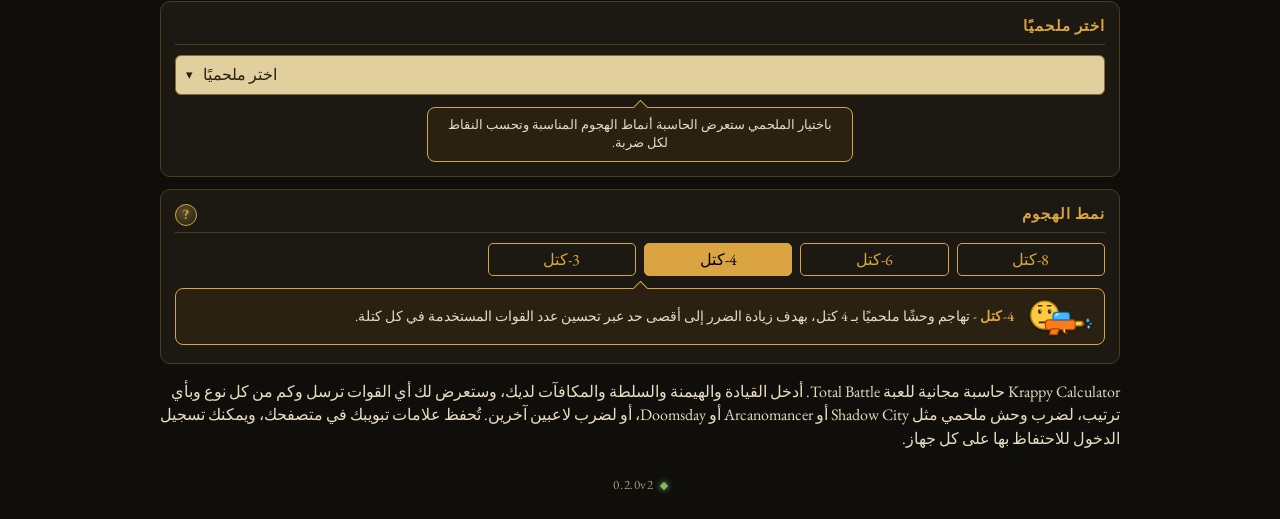
==== commit a1c130e4: "22.0.0 Co-Authored-By: Claude Sonnet 5.5 <noreply@anthropic.com> Claude-Session: https://claude.ai/c" ====
--- a/ar/index.html
+++ b/ar/index.html
@@ -13,7 +13,7 @@
 <link rel="icon" type="image/png" sizes="64x64" href="[data-uri]">
 <link rel="apple-touch-icon" href="[data-uri]">
 <link href="https://fonts.googleapis.com/css2?family=Cinzel:wght@600&family=EB+Garamond:wght@400;600&display=swap" rel="stylesheet">
-<script>try{if(localStorage.getItem("tb_theme")=="light")document.documentElement.dataset.theme="light"}catch(e){}</script><link rel="stylesheet" href="app.css?v=21.22.1"></head><body><main>
+<script>try{if(localStorage.getItem("tb_theme")=="light")document.documentElement.dataset.theme="light"}catch(e){}</script><link rel="stylesheet" href="app.css?v=22.0.0"></head><body><main>
 <div class="imp" id="imp" hidden></div>
 <header class="hd"><h1><img class="lg" src="[data-uri]" width="309" height="104" alt="Krappy Calculator - free fan-made stack calculator" draggable="false"></h1><button class="mnt" id="mnt" data-act="mnt" aria-label="Menu" aria-expanded="false" aria-controls="menu" hidden><svg class="mni" viewBox="0 0 24 24" width="24" height="24" fill="none" stroke="currentColor" stroke-width="2.2" stroke-linecap="round" aria-hidden="true"><line x1="4" y1="7" x2="20" y2="7"/><line x1="4" y1="12" x2="20" y2="12"/><line x1="4" y1="17" x2="20" y2="17"/></svg><svg class="mnx" viewBox="0 0 24 24" width="24" height="24" fill="none" stroke="currentColor" stroke-width="2.2" stroke-linecap="round" aria-hidden="true"><line x1="6" y1="6" x2="18" y2="18"/><line x1="18" y1="6" x2="6" y2="18"/></svg></button></header>
 <nav class="menu" id="menu" hidden><div class="mbar"><span id="menuacct"></span><div class="lgw" data-notr><svg viewBox="0 0 24 24" width="20" height="20" fill="none" stroke="currentColor" stroke-width="1.8" stroke-linecap="round" aria-hidden="true"><circle cx="12" cy="12" r="9.5"/><path d="M2.5 12h19M12 2.5c2.8 3 4 6 4 9.5s-1.2 6.5-4 9.5c-2.8-3-4-6-4-9.5s1.2-6.5 4-9.5z"/></svg><select id="lang" aria-label="Language"><option value="en" selected>English</option></select><button type="button" class="lgb" id="lbtn" data-act="lopen" aria-haspopup="dialog" aria-label="Language"></button></div><button class="nvb thm" type="button" data-act="theme" aria-label="Light theme"><svg viewBox="0 0 24 24" width="16" height="16" fill="none" stroke="currentColor" stroke-width="2" stroke-linecap="round" stroke-linejoin="round" aria-hidden="true"><circle cx="12" cy="12" r="4"/><path d="M12 2v2M12 20v2M4.9 4.9l1.4 1.4M17.7 17.7l1.4 1.4M2 12h2M20 12h2M4.9 19.1l1.4-1.4M17.7 6.3l1.4-1.4"/></svg><span class="nvn">Light theme</span></button><button class="nvb hlp" hidden type="button" data-act="help" aria-haspopup="dialog"><svg viewBox="0 0 24 24" width="16" height="16" fill="none" stroke="currentColor" stroke-width="2" stroke-linecap="round" stroke-linejoin="round" aria-hidden="true"><path d="M21 11.5a8.4 8.4 0 0 1-9 8.4 8.6 8.6 0 0 1-3.6-.8L3 21l1.9-5.4A8.4 8.4 0 1 1 21 11.5z"/></svg><span class="nvn">1-on-1 help</span></button><a class="don" hidden href="https://donate.stripe.com/7sY4gB9Qx8mR4KVae8grS00" target="_blank" rel="noopener noreferrer"><b>♥</b>Donate</a></div></nav>
@@ -76,4 +76,4 @@
 <div class="mod" id="tcm" hidden><div role="dialog" aria-modal="true" aria-labelledby="tct"><h2 id="tct">Tier check</h2><div id="tcb"></div><div class="btnr"><button type="button" id="tcx" class="tcx">Close</button></div></div></div>
 <!--intro--><section class="seo" data-notr><p>Krappy Calculator حاسبة مجانية للعبة Total Battle. أدخل القيادة والهيمنة والسلطة والمكافآت لديك، وستعرض لك أي القوات ترسل وكم من كل نوع وبأي ترتيب، لضرب وحش ملحمي مثل Shadow City أو Arcanomancer أو Doomsday، أو لضرب لاعبين آخرين. تُحفظ علامات تبويبك في متصفحك، ويمكنك تسجيل الدخول للاحتفاظ بها على كل جهاز.</p></section><!--/intro-->
 <footer class="ft"><span id="appver" class="ver"></span></footer>
-<script src="app.js?v=21.22.1"></script></main><script src="i18n.js?v=21.22.1"></script></body></html>
+<script src="app.js?v=22.0.0"></script></main><script src="i18n.js?v=22.0.0"></script></body></html>
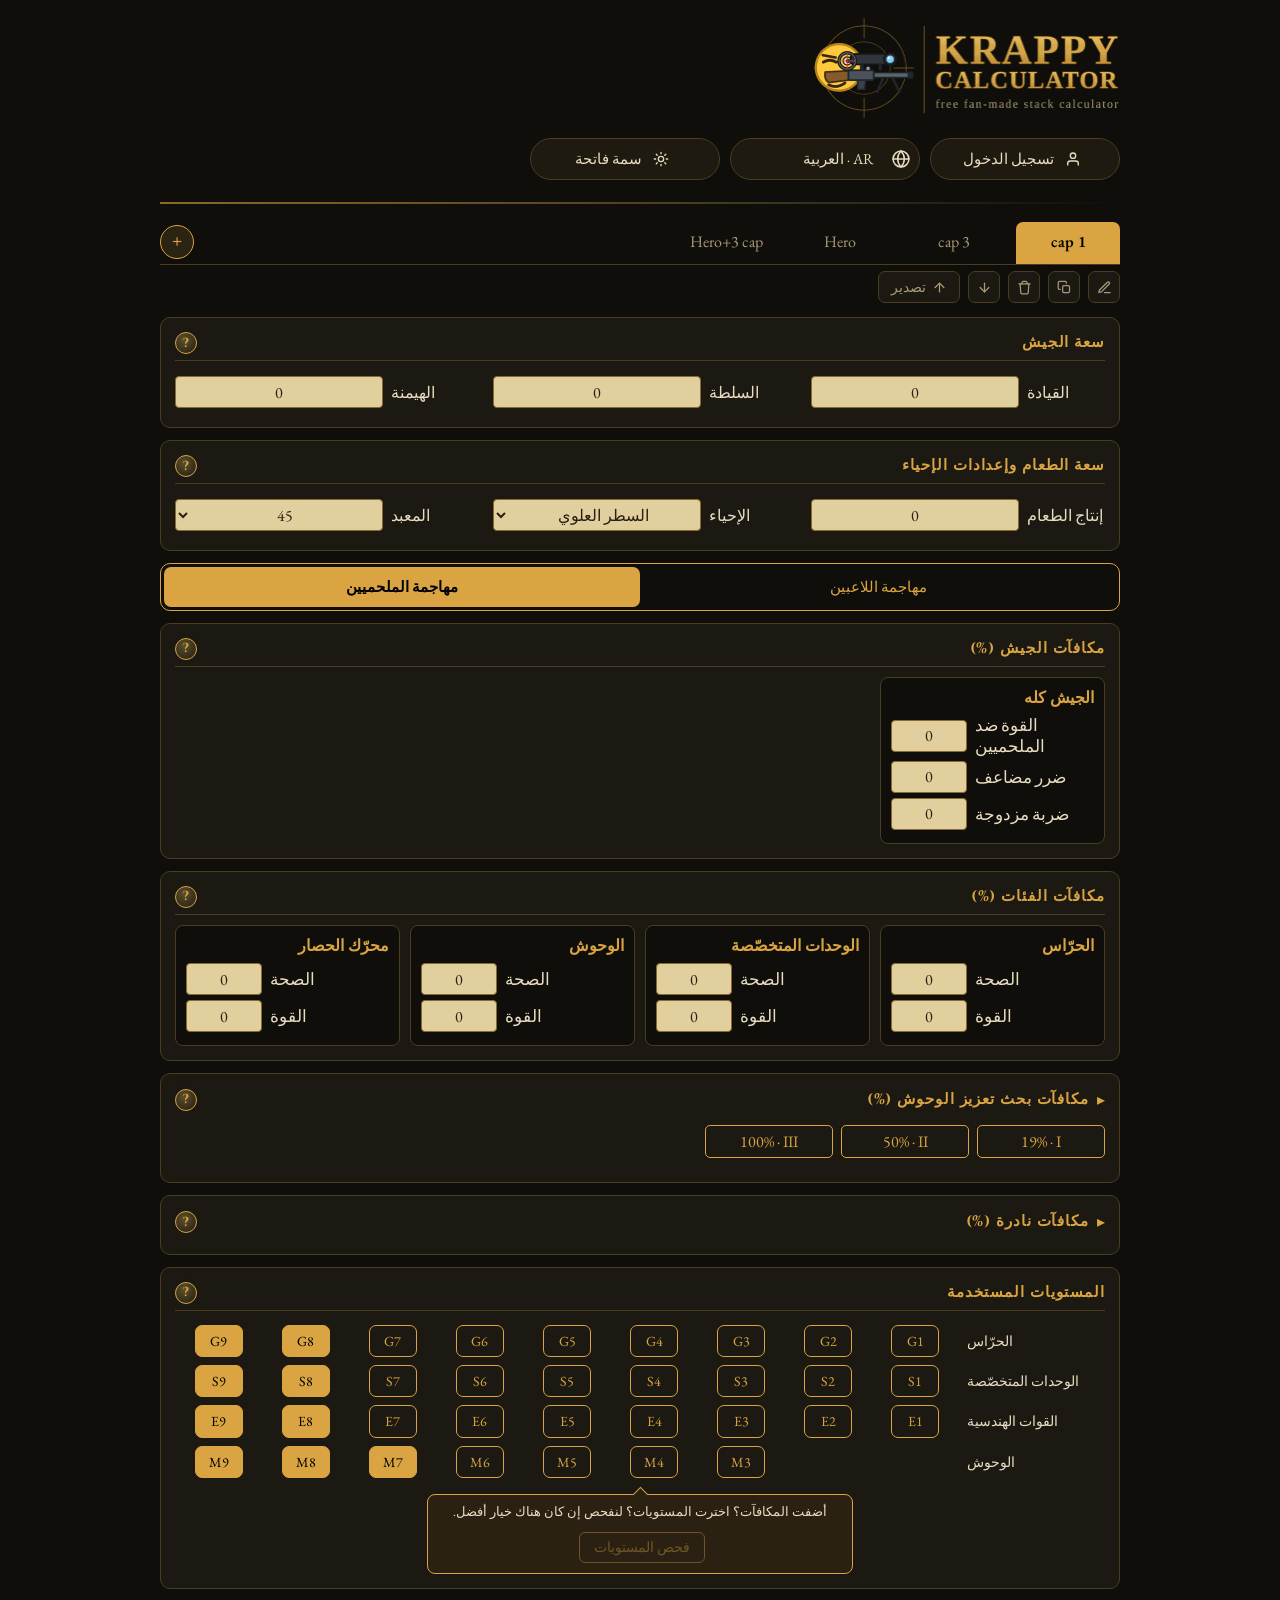
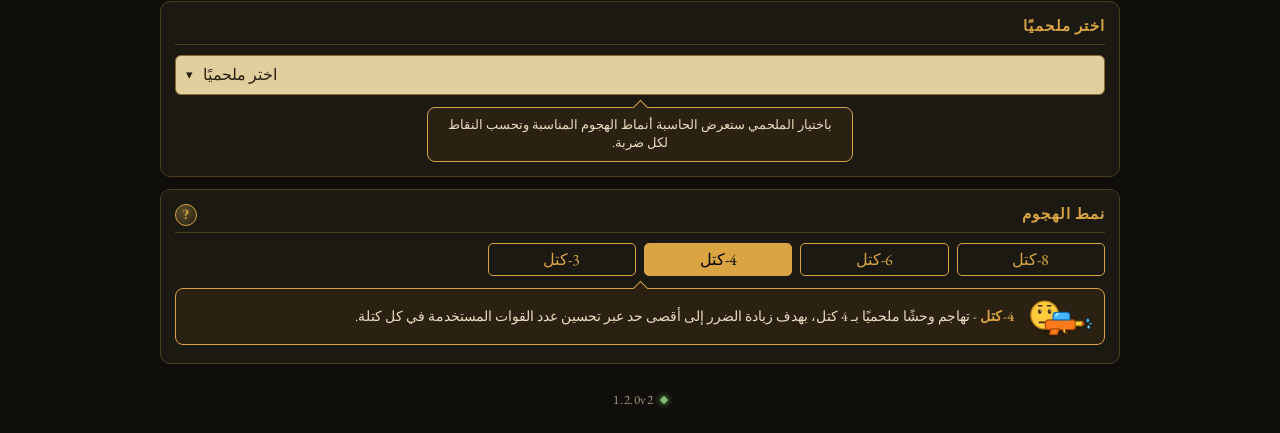
==== commit 9f1e7a8b: "Remove the visible intro text from the pages Co-Authored-By: Claude Sonnet 5.5 <noreply@anthropic.co" ====
--- a/ar/index.html
+++ b/ar/index.html
@@ -13,7 +13,7 @@
 <link rel="icon" type="image/png" sizes="64x64" href="[data-uri]">
 <link rel="apple-touch-icon" href="[data-uri]">
 <link href="https://fonts.googleapis.com/css2?family=Cinzel:wght@600&family=EB+Garamond:wght@400;600&display=swap" rel="stylesheet">
-<script>try{if(localStorage.getItem("tb_theme")=="light")document.documentElement.dataset.theme="light"}catch(e){}</script><link rel="stylesheet" href="app.css?v=22.0.0"></head><body><main>
+<script>try{if(localStorage.getItem("tb_theme")=="light")document.documentElement.dataset.theme="light"}catch(e){}</script><link rel="stylesheet" href="app.css?v=22.0.1"></head><body><main>
 <div class="imp" id="imp" hidden></div>
 <header class="hd"><h1><img class="lg" src="[data-uri]" width="309" height="104" alt="Krappy Calculator - free fan-made stack calculator" draggable="false"></h1><button class="mnt" id="mnt" data-act="mnt" aria-label="Menu" aria-expanded="false" aria-controls="menu" hidden><svg class="mni" viewBox="0 0 24 24" width="24" height="24" fill="none" stroke="currentColor" stroke-width="2.2" stroke-linecap="round" aria-hidden="true"><line x1="4" y1="7" x2="20" y2="7"/><line x1="4" y1="12" x2="20" y2="12"/><line x1="4" y1="17" x2="20" y2="17"/></svg><svg class="mnx" viewBox="0 0 24 24" width="24" height="24" fill="none" stroke="currentColor" stroke-width="2.2" stroke-linecap="round" aria-hidden="true"><line x1="6" y1="6" x2="18" y2="18"/><line x1="18" y1="6" x2="6" y2="18"/></svg></button></header>
 <nav class="menu" id="menu" hidden><div class="mbar"><span id="menuacct"></span><div class="lgw" data-notr><svg viewBox="0 0 24 24" width="20" height="20" fill="none" stroke="currentColor" stroke-width="1.8" stroke-linecap="round" aria-hidden="true"><circle cx="12" cy="12" r="9.5"/><path d="M2.5 12h19M12 2.5c2.8 3 4 6 4 9.5s-1.2 6.5-4 9.5c-2.8-3-4-6-4-9.5s1.2-6.5 4-9.5z"/></svg><select id="lang" aria-label="Language"><option value="en" selected>English</option></select><button type="button" class="lgb" id="lbtn" data-act="lopen" aria-haspopup="dialog" aria-label="Language"></button></div><button class="nvb thm" type="button" data-act="theme" aria-label="Light theme"><svg viewBox="0 0 24 24" width="16" height="16" fill="none" stroke="currentColor" stroke-width="2" stroke-linecap="round" stroke-linejoin="round" aria-hidden="true"><circle cx="12" cy="12" r="4"/><path d="M12 2v2M12 20v2M4.9 4.9l1.4 1.4M17.7 17.7l1.4 1.4M2 12h2M20 12h2M4.9 19.1l1.4-1.4M17.7 6.3l1.4-1.4"/></svg><span class="nvn">Light theme</span></button><button class="nvb hlp" hidden type="button" data-act="help" aria-haspopup="dialog"><svg viewBox="0 0 24 24" width="16" height="16" fill="none" stroke="currentColor" stroke-width="2" stroke-linecap="round" stroke-linejoin="round" aria-hidden="true"><path d="M21 11.5a8.4 8.4 0 0 1-9 8.4 8.6 8.6 0 0 1-3.6-.8L3 21l1.9-5.4A8.4 8.4 0 1 1 21 11.5z"/></svg><span class="nvn">1-on-1 help</span></button><a class="don" hidden href="https://donate.stripe.com/7sY4gB9Qx8mR4KVae8grS00" target="_blank" rel="noopener noreferrer"><b>♥</b>Donate</a></div></nav>
@@ -74,6 +74,6 @@
 <div class="card cmin" id="cmpc" hidden><div class="pw cmbub"><p class="cmh">Compare your current stacks with the Krappy ones. Type the units of your own stacks, or upload screenshots from the in-game battle report showing all of them, and see the differences.</p><button type="button" id="cmpshot" class="cmup" aria-label="Read the unit numbers from screenshots"><svg viewBox="0 0 24 24" width="16" height="16" fill="none" stroke="currentColor" stroke-width="2" stroke-linecap="round" stroke-linejoin="round" aria-hidden="true"><path d="M4 8V6a2 2 0 0 1 2-2h2M16 4h2a2 2 0 0 1 2 2v2M20 16v2a2 2 0 0 1-2 2h-2M8 20H6a2 2 0 0 1-2-2v-2"/><path d="M8.5 9.5h7a1 1 0 0 1 1 1v4.5a1 1 0 0 1-1 1h-7a1 1 0 0 1-1-1v-4.5a1 1 0 0 1 1-1z"/><circle cx="12" cy="12.6" r="1.6"/><path d="M10.2 9.5l.5-1h2.6l.5 1"/></svg><span>Upload screenshots</span></button></div><input type="file" id="cmpfile" accept="image/*" multiple hidden><div class="mu cmst" id="cmpst"></div><div class="cmpg" id="cmpg" hidden><i></i></div><div id="cmpb"></div><div id="cmpr"></div></div></div>
 
 <div class="mod" id="tcm" hidden><div role="dialog" aria-modal="true" aria-labelledby="tct"><h2 id="tct">Tier check</h2><div id="tcb"></div><div class="btnr"><button type="button" id="tcx" class="tcx">Close</button></div></div></div>
-<!--intro--><section class="seo" data-notr><p>Krappy Calculator حاسبة مجانية للعبة Total Battle. أدخل القيادة والهيمنة والسلطة والمكافآت لديك، وستعرض لك أي القوات ترسل وكم من كل نوع وبأي ترتيب، لضرب وحش ملحمي مثل Shadow City أو Arcanomancer أو Doomsday، أو لضرب لاعبين آخرين. تُحفظ علامات تبويبك في متصفحك، ويمكنك تسجيل الدخول للاحتفاظ بها على كل جهاز.</p></section><!--/intro-->
+<!--intro--><!--/intro-->
 <footer class="ft"><span id="appver" class="ver"></span></footer>
-<script src="app.js?v=22.0.0"></script></main><script src="i18n.js?v=22.0.0"></script></body></html>
+<script src="app.js?v=22.0.1"></script></main><script src="i18n.js?v=22.0.1"></script></body></html>
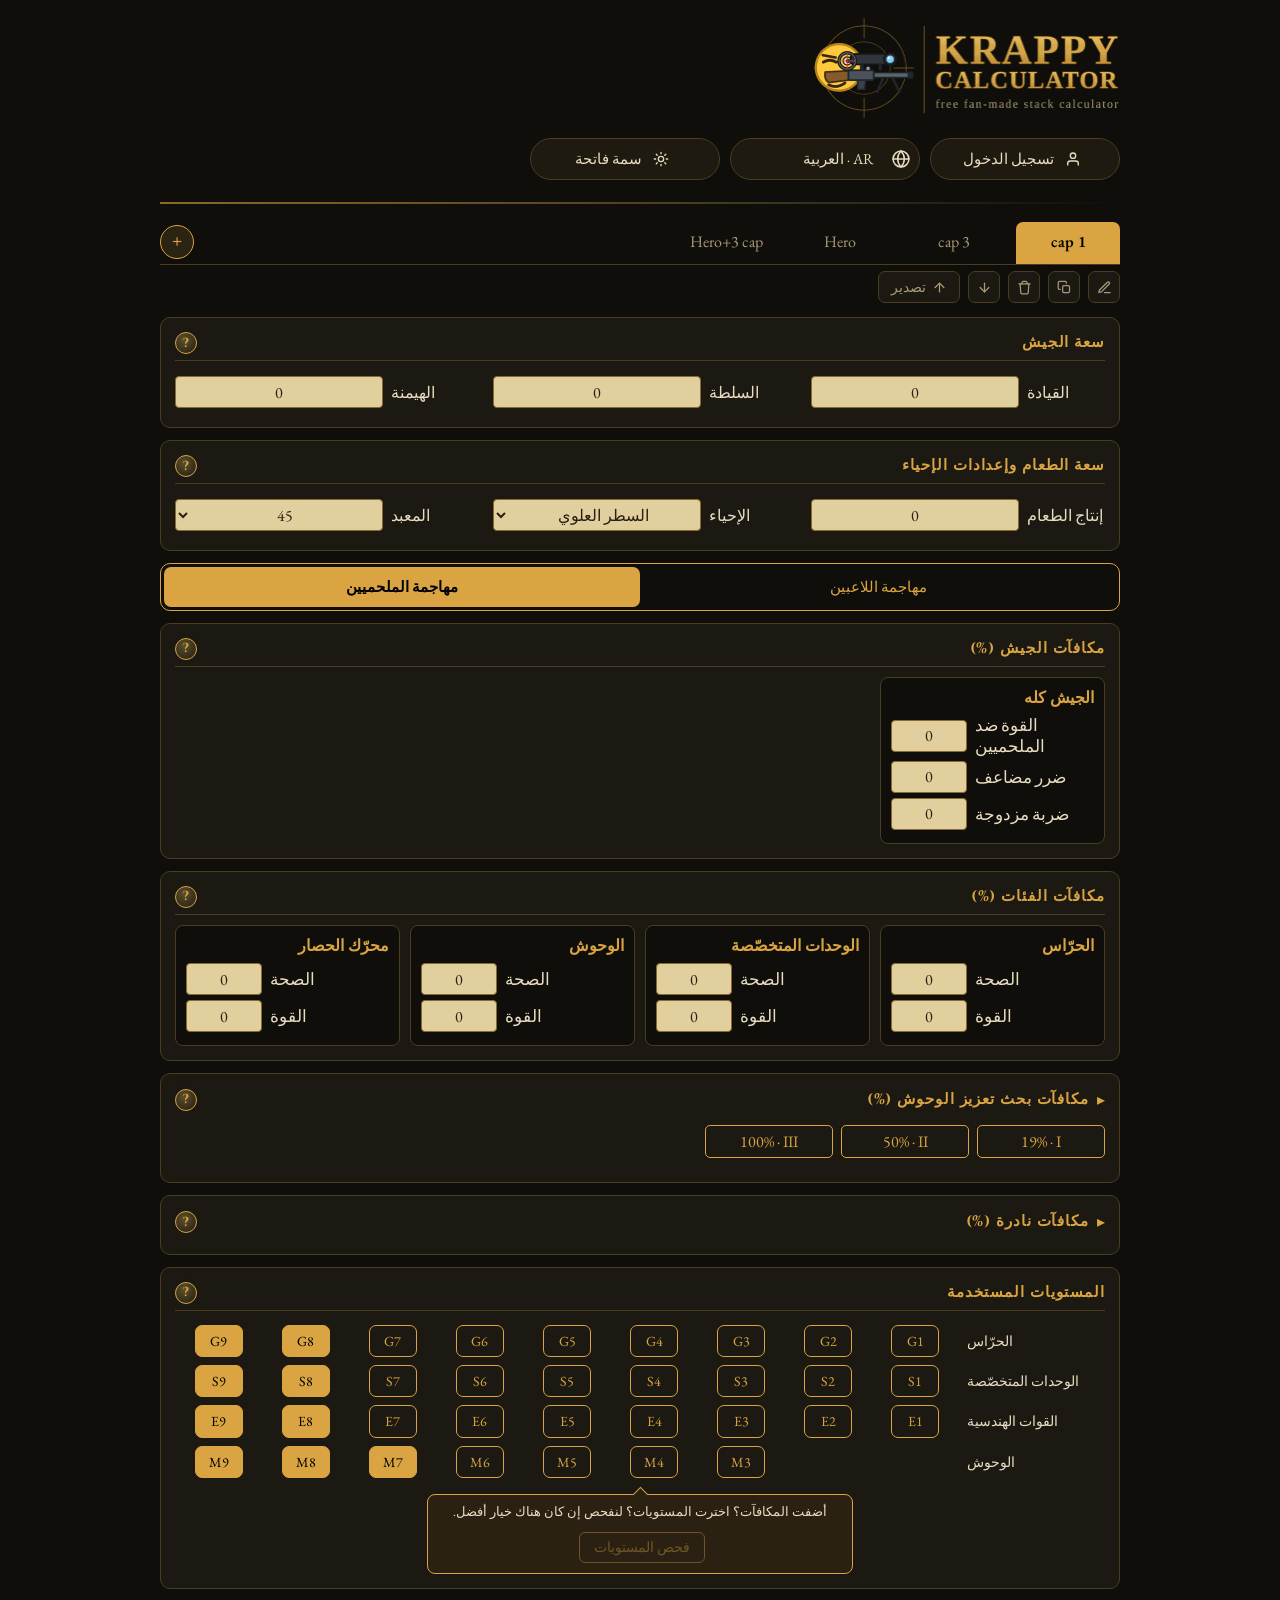
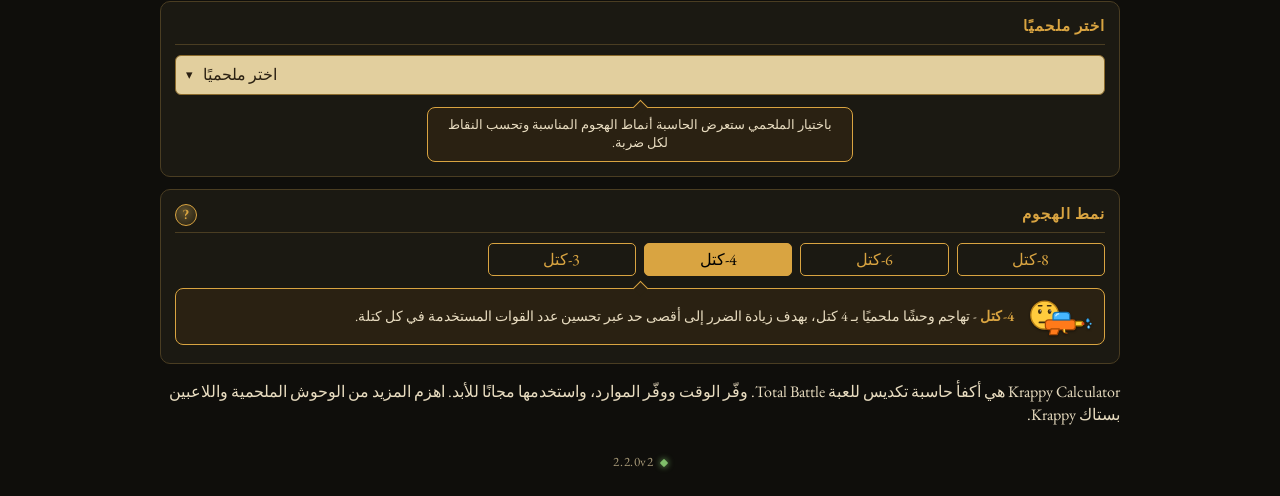
==== commit f1d7cb67: "Footer text: the most efficient stacking calculator (14 languages, also on the language pages) Co-Au" ====
--- a/ar/index.html
+++ b/ar/index.html
@@ -13,7 +13,7 @@
 <link rel="icon" type="image/png" sizes="64x64" href="[data-uri]">
 <link rel="apple-touch-icon" href="[data-uri]">
 <link href="https://fonts.googleapis.com/css2?family=Cinzel:wght@600&family=EB+Garamond:wght@400;600&display=swap" rel="stylesheet">
-<script>try{if(localStorage.getItem("tb_theme")=="light")document.documentElement.dataset.theme="light"}catch(e){}</script><link rel="stylesheet" href="app.css?v=22.0.1"></head><body><main>
+<script>try{if(localStorage.getItem("tb_theme")=="light")document.documentElement.dataset.theme="light"}catch(e){}</script><link rel="stylesheet" href="app.css?v=22.0.2"></head><body><main>
 <div class="imp" id="imp" hidden></div>
 <header class="hd"><h1><img class="lg" src="[data-uri]" width="309" height="104" alt="Krappy Calculator - free fan-made stack calculator" draggable="false"></h1><button class="mnt" id="mnt" data-act="mnt" aria-label="Menu" aria-expanded="false" aria-controls="menu" hidden><svg class="mni" viewBox="0 0 24 24" width="24" height="24" fill="none" stroke="currentColor" stroke-width="2.2" stroke-linecap="round" aria-hidden="true"><line x1="4" y1="7" x2="20" y2="7"/><line x1="4" y1="12" x2="20" y2="12"/><line x1="4" y1="17" x2="20" y2="17"/></svg><svg class="mnx" viewBox="0 0 24 24" width="24" height="24" fill="none" stroke="currentColor" stroke-width="2.2" stroke-linecap="round" aria-hidden="true"><line x1="6" y1="6" x2="18" y2="18"/><line x1="18" y1="6" x2="6" y2="18"/></svg></button></header>
 <nav class="menu" id="menu" hidden><div class="mbar"><span id="menuacct"></span><div class="lgw" data-notr><svg viewBox="0 0 24 24" width="20" height="20" fill="none" stroke="currentColor" stroke-width="1.8" stroke-linecap="round" aria-hidden="true"><circle cx="12" cy="12" r="9.5"/><path d="M2.5 12h19M12 2.5c2.8 3 4 6 4 9.5s-1.2 6.5-4 9.5c-2.8-3-4-6-4-9.5s1.2-6.5 4-9.5z"/></svg><select id="lang" aria-label="Language"><option value="en" selected>English</option></select><button type="button" class="lgb" id="lbtn" data-act="lopen" aria-haspopup="dialog" aria-label="Language"></button></div><button class="nvb thm" type="button" data-act="theme" aria-label="Light theme"><svg viewBox="0 0 24 24" width="16" height="16" fill="none" stroke="currentColor" stroke-width="2" stroke-linecap="round" stroke-linejoin="round" aria-hidden="true"><circle cx="12" cy="12" r="4"/><path d="M12 2v2M12 20v2M4.9 4.9l1.4 1.4M17.7 17.7l1.4 1.4M2 12h2M20 12h2M4.9 19.1l1.4-1.4M17.7 6.3l1.4-1.4"/></svg><span class="nvn">Light theme</span></button><button class="nvb hlp" hidden type="button" data-act="help" aria-haspopup="dialog"><svg viewBox="0 0 24 24" width="16" height="16" fill="none" stroke="currentColor" stroke-width="2" stroke-linecap="round" stroke-linejoin="round" aria-hidden="true"><path d="M21 11.5a8.4 8.4 0 0 1-9 8.4 8.6 8.6 0 0 1-3.6-.8L3 21l1.9-5.4A8.4 8.4 0 1 1 21 11.5z"/></svg><span class="nvn">1-on-1 help</span></button><a class="don" hidden href="https://donate.stripe.com/7sY4gB9Qx8mR4KVae8grS00" target="_blank" rel="noopener noreferrer"><b>♥</b>Donate</a></div></nav>
@@ -74,6 +74,6 @@
 <div class="card cmin" id="cmpc" hidden><div class="pw cmbub"><p class="cmh">Compare your current stacks with the Krappy ones. Type the units of your own stacks, or upload screenshots from the in-game battle report showing all of them, and see the differences.</p><button type="button" id="cmpshot" class="cmup" aria-label="Read the unit numbers from screenshots"><svg viewBox="0 0 24 24" width="16" height="16" fill="none" stroke="currentColor" stroke-width="2" stroke-linecap="round" stroke-linejoin="round" aria-hidden="true"><path d="M4 8V6a2 2 0 0 1 2-2h2M16 4h2a2 2 0 0 1 2 2v2M20 16v2a2 2 0 0 1-2 2h-2M8 20H6a2 2 0 0 1-2-2v-2"/><path d="M8.5 9.5h7a1 1 0 0 1 1 1v4.5a1 1 0 0 1-1 1h-7a1 1 0 0 1-1-1v-4.5a1 1 0 0 1 1-1z"/><circle cx="12" cy="12.6" r="1.6"/><path d="M10.2 9.5l.5-1h2.6l.5 1"/></svg><span>Upload screenshots</span></button></div><input type="file" id="cmpfile" accept="image/*" multiple hidden><div class="mu cmst" id="cmpst"></div><div class="cmpg" id="cmpg" hidden><i></i></div><div id="cmpb"></div><div id="cmpr"></div></div></div>
 
 <div class="mod" id="tcm" hidden><div role="dialog" aria-modal="true" aria-labelledby="tct"><h2 id="tct">Tier check</h2><div id="tcb"></div><div class="btnr"><button type="button" id="tcx" class="tcx">Close</button></div></div></div>
-<!--intro--><!--/intro-->
+<!--intro--><section class="seo" data-notr><p>Krappy Calculator هي أكفأ حاسبة تكديس للعبة Total Battle. وفّر الوقت ووفّر الموارد، واستخدمها مجانًا للأبد. اهزم المزيد من الوحوش الملحمية واللاعبين بستاك Krappy.</p></section><!--/intro-->
 <footer class="ft"><span id="appver" class="ver"></span></footer>
-<script src="app.js?v=22.0.1"></script></main><script src="i18n.js?v=22.0.1"></script></body></html>
+<script src="app.js?v=22.0.2"></script></main><script src="i18n.js?v=22.0.2"></script></body></html>
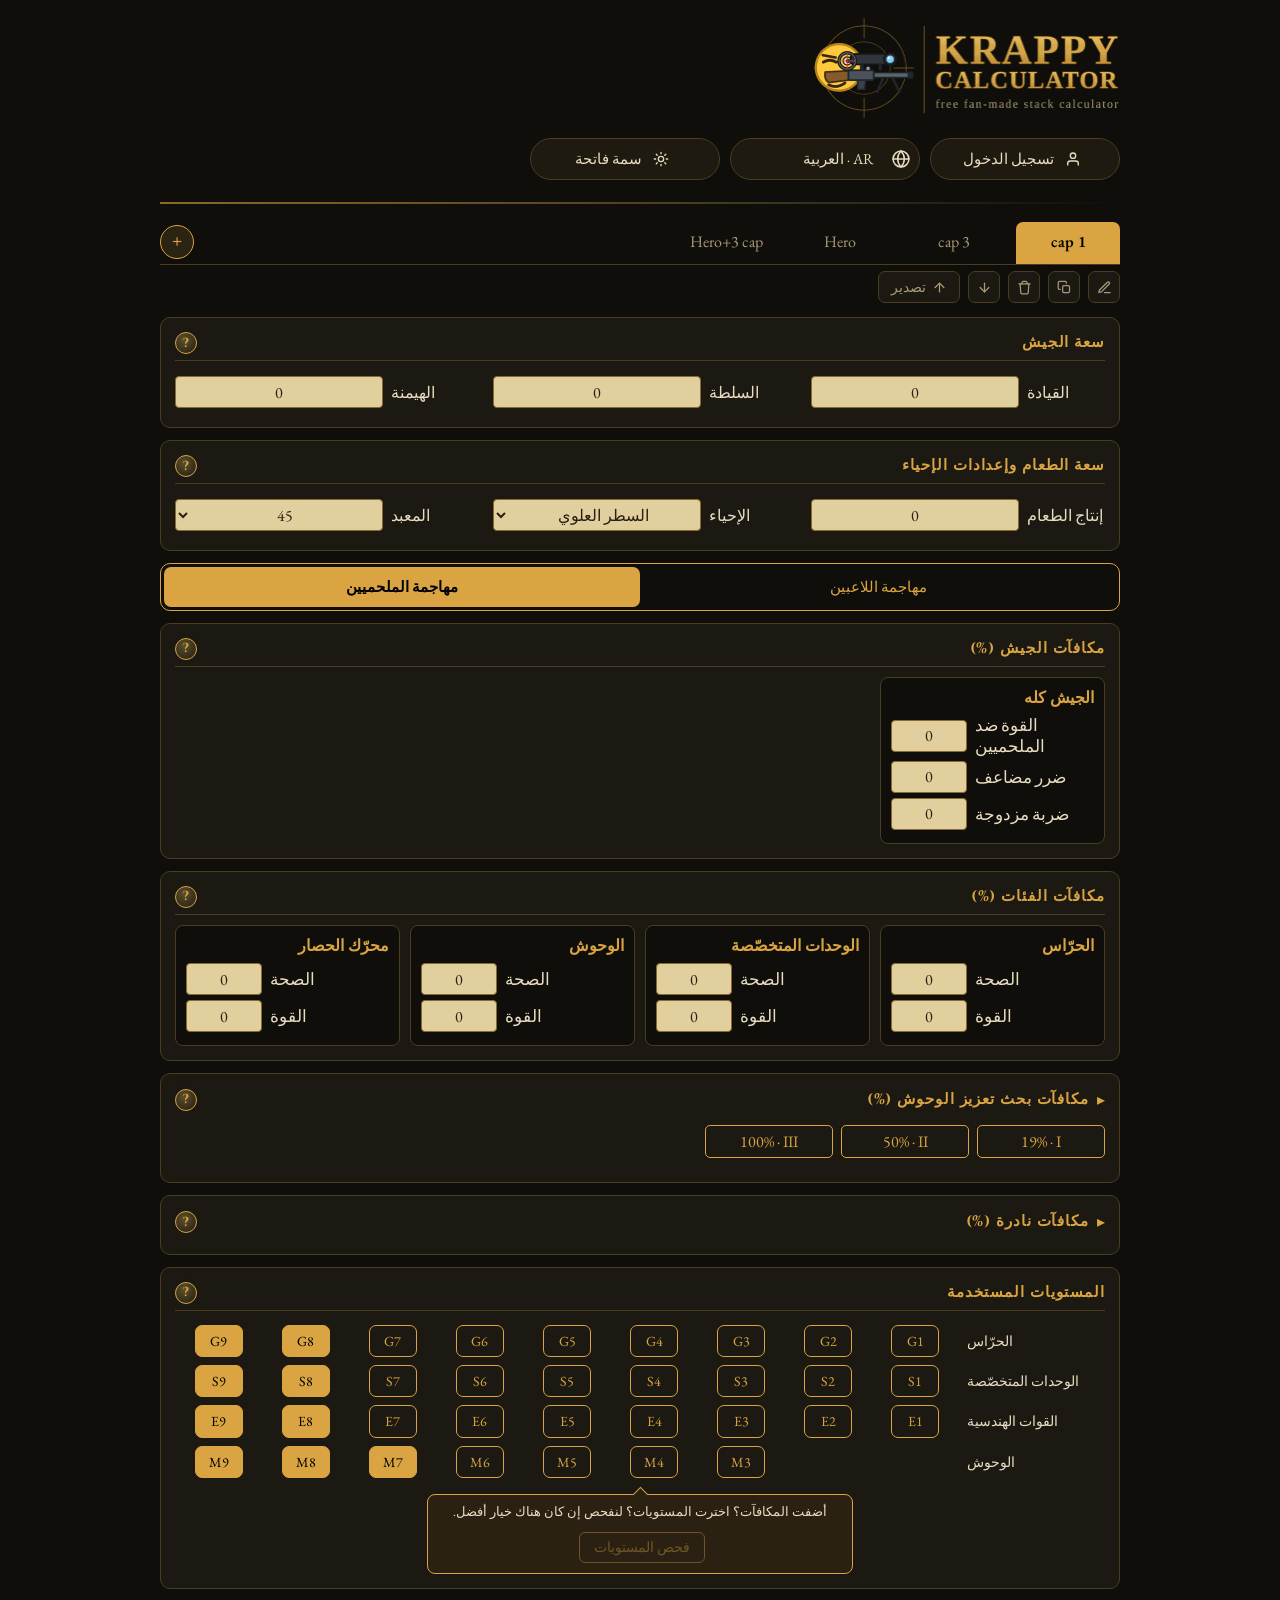
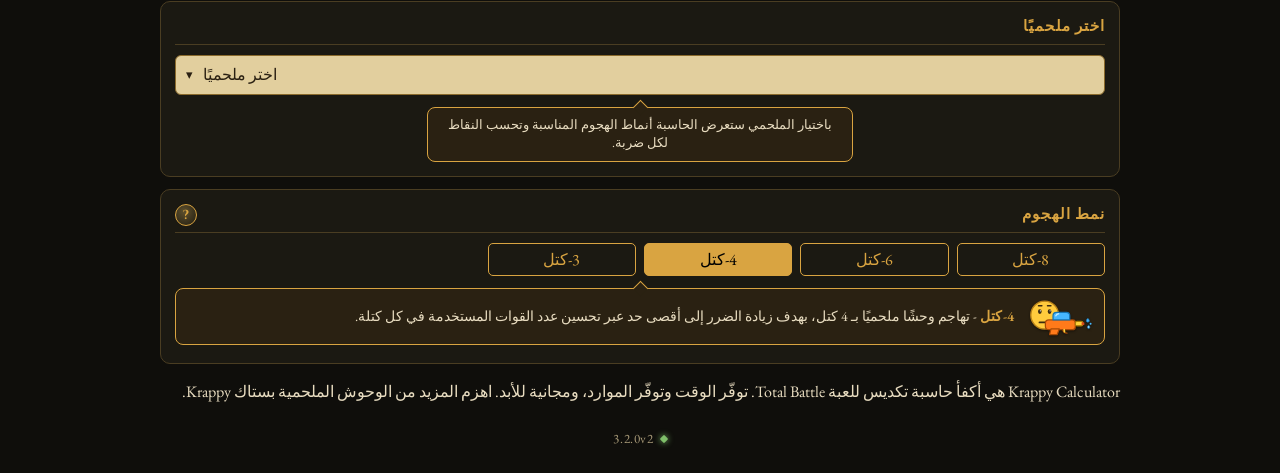
==== commit fdfa6afc: "Footer text: shorter version, 14 languages Co-Authored-By: Claude Sonnet 5.5 <noreply@anthropic.com>" ====
--- a/ar/index.html
+++ b/ar/index.html
@@ -13,7 +13,7 @@
 <link rel="icon" type="image/png" sizes="64x64" href="[data-uri]">
 <link rel="apple-touch-icon" href="[data-uri]">
 <link href="https://fonts.googleapis.com/css2?family=Cinzel:wght@600&family=EB+Garamond:wght@400;600&display=swap" rel="stylesheet">
-<script>try{if(localStorage.getItem("tb_theme")=="light")document.documentElement.dataset.theme="light"}catch(e){}</script><link rel="stylesheet" href="app.css?v=22.0.2"></head><body><main>
+<script>try{if(localStorage.getItem("tb_theme")=="light")document.documentElement.dataset.theme="light"}catch(e){}</script><link rel="stylesheet" href="app.css?v=22.0.3"></head><body><main>
 <div class="imp" id="imp" hidden></div>
 <header class="hd"><h1><img class="lg" src="[data-uri]" width="309" height="104" alt="Krappy Calculator - free fan-made stack calculator" draggable="false"></h1><button class="mnt" id="mnt" data-act="mnt" aria-label="Menu" aria-expanded="false" aria-controls="menu" hidden><svg class="mni" viewBox="0 0 24 24" width="24" height="24" fill="none" stroke="currentColor" stroke-width="2.2" stroke-linecap="round" aria-hidden="true"><line x1="4" y1="7" x2="20" y2="7"/><line x1="4" y1="12" x2="20" y2="12"/><line x1="4" y1="17" x2="20" y2="17"/></svg><svg class="mnx" viewBox="0 0 24 24" width="24" height="24" fill="none" stroke="currentColor" stroke-width="2.2" stroke-linecap="round" aria-hidden="true"><line x1="6" y1="6" x2="18" y2="18"/><line x1="18" y1="6" x2="6" y2="18"/></svg></button></header>
 <nav class="menu" id="menu" hidden><div class="mbar"><span id="menuacct"></span><div class="lgw" data-notr><svg viewBox="0 0 24 24" width="20" height="20" fill="none" stroke="currentColor" stroke-width="1.8" stroke-linecap="round" aria-hidden="true"><circle cx="12" cy="12" r="9.5"/><path d="M2.5 12h19M12 2.5c2.8 3 4 6 4 9.5s-1.2 6.5-4 9.5c-2.8-3-4-6-4-9.5s1.2-6.5 4-9.5z"/></svg><select id="lang" aria-label="Language"><option value="en" selected>English</option></select><button type="button" class="lgb" id="lbtn" data-act="lopen" aria-haspopup="dialog" aria-label="Language"></button></div><button class="nvb thm" type="button" data-act="theme" aria-label="Light theme"><svg viewBox="0 0 24 24" width="16" height="16" fill="none" stroke="currentColor" stroke-width="2" stroke-linecap="round" stroke-linejoin="round" aria-hidden="true"><circle cx="12" cy="12" r="4"/><path d="M12 2v2M12 20v2M4.9 4.9l1.4 1.4M17.7 17.7l1.4 1.4M2 12h2M20 12h2M4.9 19.1l1.4-1.4M17.7 6.3l1.4-1.4"/></svg><span class="nvn">Light theme</span></button><button class="nvb hlp" hidden type="button" data-act="help" aria-haspopup="dialog"><svg viewBox="0 0 24 24" width="16" height="16" fill="none" stroke="currentColor" stroke-width="2" stroke-linecap="round" stroke-linejoin="round" aria-hidden="true"><path d="M21 11.5a8.4 8.4 0 0 1-9 8.4 8.6 8.6 0 0 1-3.6-.8L3 21l1.9-5.4A8.4 8.4 0 1 1 21 11.5z"/></svg><span class="nvn">1-on-1 help</span></button><a class="don" hidden href="https://donate.stripe.com/7sY4gB9Qx8mR4KVae8grS00" target="_blank" rel="noopener noreferrer"><b>♥</b>Donate</a></div></nav>
@@ -74,6 +74,6 @@
 <div class="card cmin" id="cmpc" hidden><div class="pw cmbub"><p class="cmh">Compare your current stacks with the Krappy ones. Type the units of your own stacks, or upload screenshots from the in-game battle report showing all of them, and see the differences.</p><button type="button" id="cmpshot" class="cmup" aria-label="Read the unit numbers from screenshots"><svg viewBox="0 0 24 24" width="16" height="16" fill="none" stroke="currentColor" stroke-width="2" stroke-linecap="round" stroke-linejoin="round" aria-hidden="true"><path d="M4 8V6a2 2 0 0 1 2-2h2M16 4h2a2 2 0 0 1 2 2v2M20 16v2a2 2 0 0 1-2 2h-2M8 20H6a2 2 0 0 1-2-2v-2"/><path d="M8.5 9.5h7a1 1 0 0 1 1 1v4.5a1 1 0 0 1-1 1h-7a1 1 0 0 1-1-1v-4.5a1 1 0 0 1 1-1z"/><circle cx="12" cy="12.6" r="1.6"/><path d="M10.2 9.5l.5-1h2.6l.5 1"/></svg><span>Upload screenshots</span></button></div><input type="file" id="cmpfile" accept="image/*" multiple hidden><div class="mu cmst" id="cmpst"></div><div class="cmpg" id="cmpg" hidden><i></i></div><div id="cmpb"></div><div id="cmpr"></div></div></div>
 
 <div class="mod" id="tcm" hidden><div role="dialog" aria-modal="true" aria-labelledby="tct"><h2 id="tct">Tier check</h2><div id="tcb"></div><div class="btnr"><button type="button" id="tcx" class="tcx">Close</button></div></div></div>
-<!--intro--><section class="seo" data-notr><p>Krappy Calculator هي أكفأ حاسبة تكديس للعبة Total Battle. وفّر الوقت ووفّر الموارد، واستخدمها مجانًا للأبد. اهزم المزيد من الوحوش الملحمية واللاعبين بستاك Krappy.</p></section><!--/intro-->
+<!--intro--><section class="seo" data-notr><p>Krappy Calculator هي أكفأ حاسبة تكديس للعبة Total Battle. توفّر الوقت وتوفّر الموارد، ومجانية للأبد. اهزم المزيد من الوحوش الملحمية بستاك Krappy.</p></section><!--/intro-->
 <footer class="ft"><span id="appver" class="ver"></span></footer>
-<script src="app.js?v=22.0.2"></script></main><script src="i18n.js?v=22.0.2"></script></body></html>
+<script src="app.js?v=22.0.3"></script></main><script src="i18n.js?v=22.0.3"></script></body></html>
